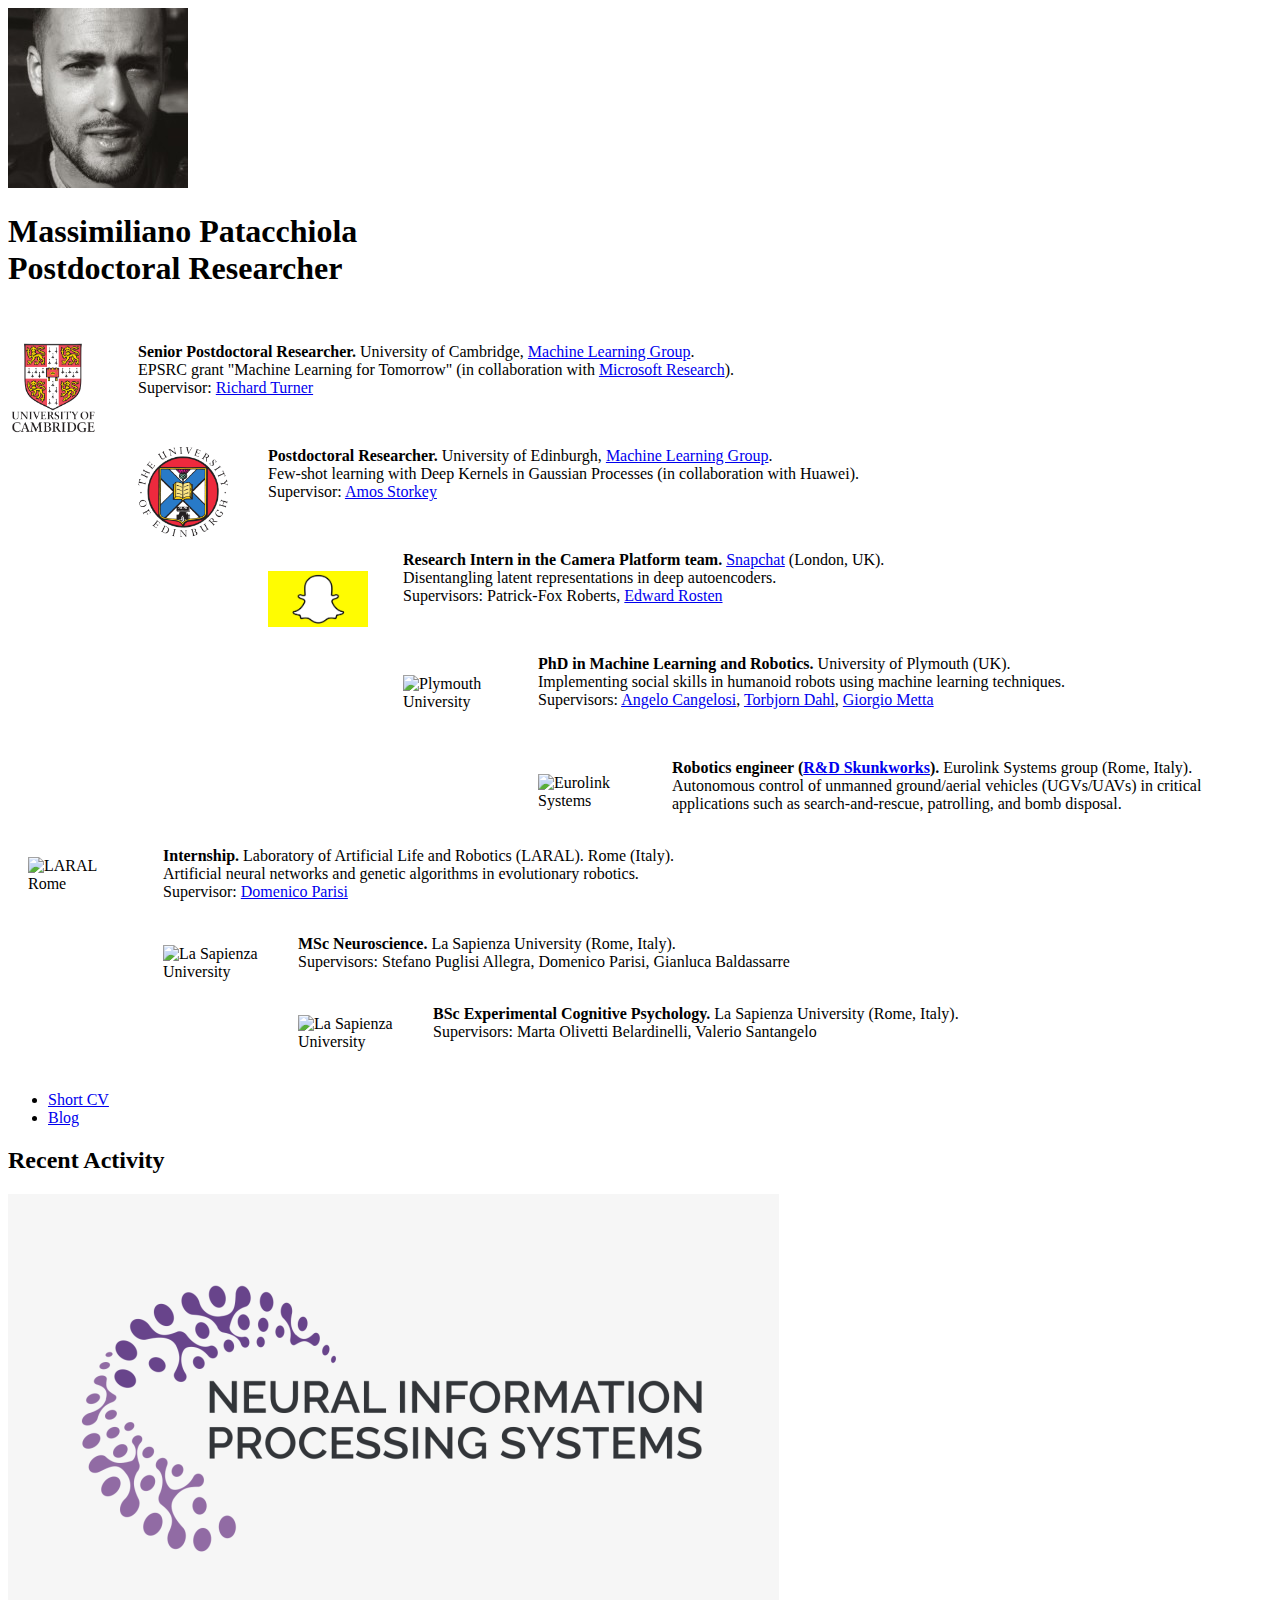
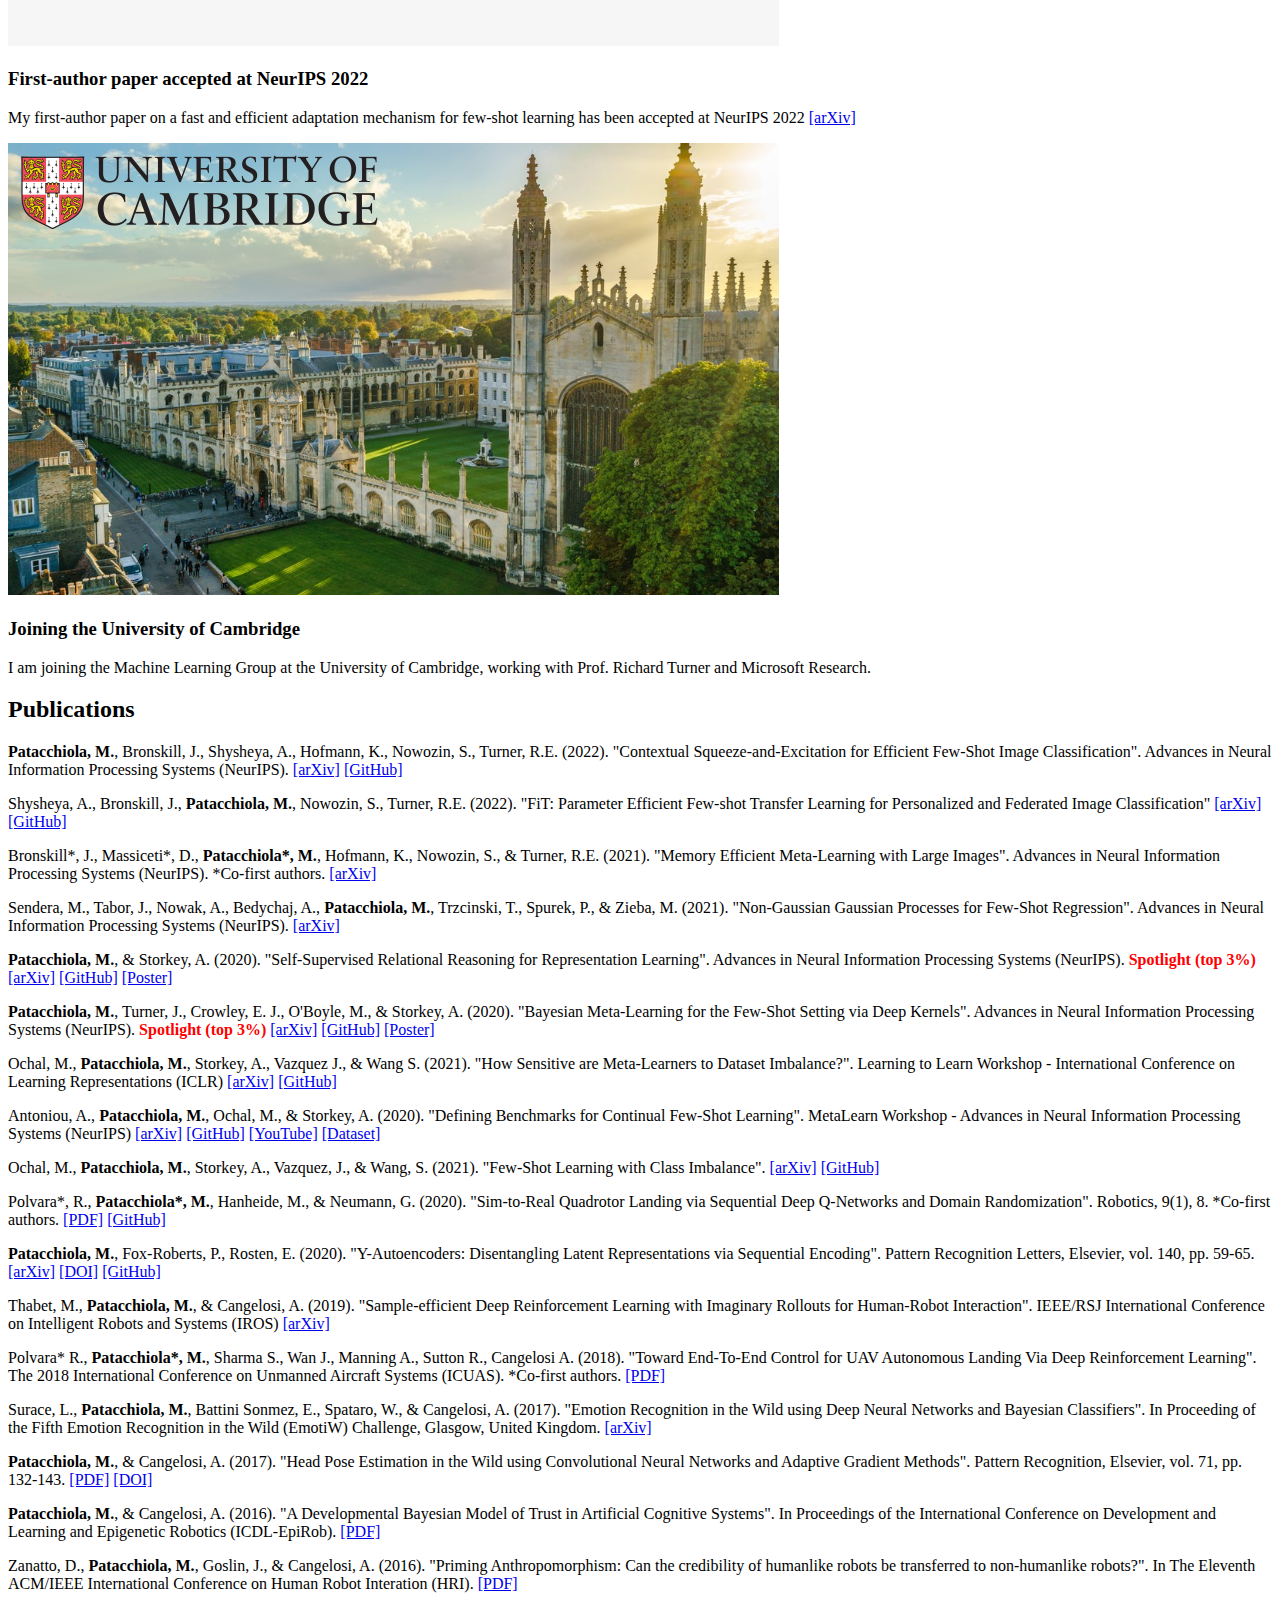
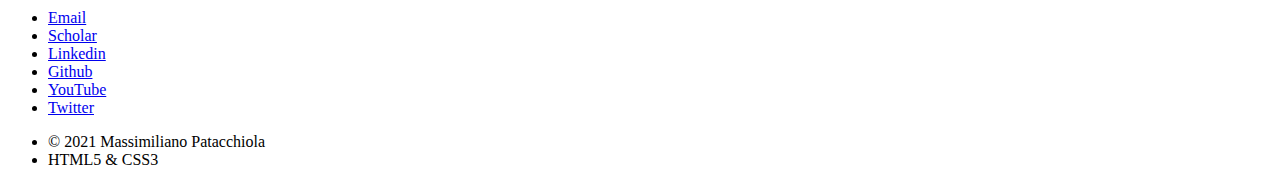
==== index.html @ 525e9a34 "Updating recent news with NeurIPS 2022 paper" ====
<!DOCTYPE HTML>
<!--
	Strata by HTML5 UP
	html5up.net | @n33co
	Free for personal and commercial use under the CCA 3.0 license (html5up.net/license)
-->
<html>
	<head>
		<title>Massimiliano Patacchiola</title>
		<meta charset="utf-8" />
		<meta name="viewport" content="width=device-width, initial-scale=1" />
		<!--[if lte IE 8]><script src="assets/js/ie/html5shiv.js"></script><![endif]-->
		<link rel="stylesheet" href="assets/css/main.css" />
		<!--[if lte IE 8]><link rel="stylesheet" href="assets/css/ie8.css" /><![endif]-->

		<!-- Google Analytics Code -->
		<script>
		  (function(i,s,o,g,r,a,m){i['GoogleAnalyticsObject']=r;i[r]=i[r]||function(){
		  (i[r].q=i[r].q||[]).push(arguments)},i[r].l=1*new Date();a=s.createElement(o),
		  m=s.getElementsByTagName(o)[0];a.async=1;a.src=g;m.parentNode.insertBefore(a,m)
		  })(window,document,'script','//www.google-analytics.com/analytics.js','ga');

		  ga('create', 'UA-73066328-1', 'auto');
		  ga('send', 'pageview');
		</script>

		<!-- Google Analytics Code -->
		<script src='https://www.google.com/recaptcha/api.js'></script>

	</head>
	<body id="top">

		<!-- Header -->
			<header id="header">
				<a href="#" class="image avatar"><img src="images/avatar.jpg" alt="" /></a>
				<h1>
				<strong>Massimiliano Patacchiola</strong> <br>
				Postdoctoral Researcher <br>
				<!-- <strong>|</strong>Postdoctoral Researcher<strong>|</strong> <br /> -->
				</h1>
<br />			
			</header>

		<!-- Main -->
			<div id="main">

				<!-- One -->
					<section id="one">
<!--
						<header class="major">
							<h2 id="header_page"> 							
							</h2>
						</header>
-->

<p>	
						<img src="images/fulls/cambridge_logo.png" alt="Edinburgh." style="width:90px;height:90px;float:left;margin: 0px 40px 25px 0px;">					
					
<b>Senior Postdoctoral Researcher.</b> University of Cambridge, <a target="_blank" href="http://mlg.eng.cam.ac.uk">Machine Learning Group</a>. <br /> EPSRC grant "Machine Learning for Tomorrow" (in collaboration with <a target="_blank" href="https://www.microsoft.com/en-us/research/lab/microsoft-research-cambridge/">Microsoft Research</a>). <br />
Supervisor: <a target="_blank" href="http://cbl.eng.cam.ac.uk/Public/Turner/Turner">Richard Turner</a>
</p>

<br>

<p>	
						<img src="images/fulls/edinburgh_logo.png" alt="Edinburgh." style="width:90px;height:90px;float:left;margin: 0px 40px 25px 0px;">					
					
<b>Postdoctoral Researcher.</b> University of Edinburgh, <a target="_blank" href="http://www.anc.ed.ac.uk/machine-learning/">Machine Learning Group</a>. <br /> Few-shot learning with Deep Kernels in Gaussian Processes (in collaboration with Huawei). <br />
Supervisor: <a target="_blank" href="http://www.bayeswatch.com/">Amos Storkey</a>
</p>

<br>

<p>	
						<img src="images/fulls/snap_logo.jpg" alt="Snap Inc." style="width:100px;height:56px;float:left;margin: 20px 35px 30px 0px;">					
					
<b>Research Intern in the Camera Platform team.</b> <a target="_blank" href="https://www.snapchat.com">Snapchat</a> (London, UK). <br /> Disentangling latent representations in deep autoencoders. <br />
Supervisors: Patrick-Fox Roberts, <a target="_blank" href="https://www.edwardrosten.com">Edward Rosten</a>
</p>

<br>

<p>	
						<img src="images/fulls/plymouth_robotics_small.png" alt="Plymouth University" style="width:100px;height:59px;float:left;margin: 20px 35px 30px 0px;">					
					
<b>PhD in Machine Learning and Robotics.</b> University of Plymouth (UK). <br /> Implementing social skills in humanoid robots using machine learning techniques.  <br />
Supervisors: <a target="_blank" href="https://www.research.manchester.ac.uk/portal/angelo.cangelosi.html">Angelo Cangelosi</a>, <a target="_blank" href="https://uk.linkedin.com/in/tdahl">Torbjorn Dahl</a>, <a target="_blank" href="https://www.iit.it/people/giorgio-metta">Giorgio Metta</a>
</p>

<br>

<p>
						<img src="images/fulls/eurolink_logo_grey.png" alt="Eurolink Systems" style="width:99px;height:36px;float:left;margin: 15px 35px 30px 0px;">					
						<b>Robotics engineer (<a target="_blank" href="https://en.wikipedia.org/wiki/Skunkworks_project">R&D Skunkworks</a>).</b> Eurolink Systems group (Rome, Italy).  
<br />Autonomous control of unmanned ground/aerial vehicles (UGVs/UAVs) in critical applications such as search-and-rescue, patrolling, and bomb disposal.<br />
								</p>
<br>
						<img src="images/fulls/logo_laral_small.jpg" alt="LARAL Rome" style="width:80px;height:60px;padding-left:20px;float:left;margin: 10px 55px 30px 0px;">					
						<b>Internship.</b> Laboratory of Artificial Life and Robotics (LARAL). Rome (Italy).  <br />
Artificial neural networks and genetic algorithms in evolutionary robotics. <br />
Supervisor: <a target="_blank" href="http://www.istc.cnr.it/people/domenico-parisi">Domenico Parisi</a>
								</p>

<br>

						<img src="images/fulls/logo-sapienza_small.jpg" alt="La Sapienza University" style="width:100px;height:36px;float:left;margin: 10px 35px 30px 0px;">					
						<b>MSc Neuroscience.</b> La Sapienza University (Rome, Italy).  <br />
Supervisors: Stefano Puglisi Allegra, Domenico Parisi, Gianluca Baldassarre
								</p>

<br>

						<img src="images/fulls/logo-sapienza_small.jpg" alt="La Sapienza University" style="width:100px;height:36px;float:left;margin: 10px 35px 30px 0px;">					
						<b>BSc Experimental Cognitive Psychology.</b> La Sapienza University (Rome, Italy).  <br />
Supervisors: Marta Olivetti Belardinelli, Valerio Santangelo
								</p>

<br>

<ul class="actions">
							<li><a href="cv_short_massimiliano_patacchiola.pdf" class="button" target="_blank" onclick="ga('send', 'cv_downloaded', 'PDF', 'Download', 'The CV has been downloaded');">Short CV</a></li>

							<li><a href="https://mpatacchiola.github.io/blog/" class="button" target="_blank">Blog</a></li>
						</ul>
					</section>

				<!-- Two -->
					<section id="two">
						<h2>Recent Activity</h2>
						<div class="row">
                                                        <!-- Be careful here. Alternate the "6u 12u" to the "6u$ 12u" otherwise the image will be disposed on columns instead of rows -->
							<article class="6u 12u$(xsmall) work-item">
								<a href="images/fulls/neurips_2020_accepted.png" class="image fit thumb"><img src="images/thumbs/neurips_logo.png" alt="" /></a>
								<h3>First-author paper accepted at NeurIPS 2022</h3>
								<p>My first-author paper on a fast and efficient adaptation mechanism for few-shot learning has been accepted at NeurIPS 2022 <a target="_blank" href="https://arxiv.org/abs/2206.09843">[arXiv]</a> </p>
							</article>
							<article class="6u$ 12u$(xsmall) work-item">
								<a href="images/fulls/cambridge_college_night.jpg" class="image fit thumb"><img src="images/thumbs/cambridge_college.png" alt="" /></a>
								<h3>Joining the University of Cambridge</h3>
								<p>I am joining the Machine Learning Group at the University of Cambridge, working with Prof. Richard Turner and Microsoft Research.</p>
							</article>
						</div>
					</section>

				<!-- Three -->
					<section id="three">
                                               <h2>Publications</h2>
                                                       <p>
                                                       <strong>Patacchiola, M.</strong>, Bronskill, J., Shysheya, A., Hofmann, K., Nowozin, S., Turner, R.E. (2022). "Contextual Squeeze-and-Excitation for Efficient Few-Shot Image Classification". Advances in Neural Information Processing Systems (NeurIPS). <a target="_blank" href="https://arxiv.org/abs/2206.09843">[arXiv]</a> <a target="_blank" href="https://github.com/mpatacchiola/contextual-squeeze-and-excitation">[GitHub]</a>
                                                       </p>
                                                       <p>
                                                       Shysheya, A., Bronskill, J., <strong>Patacchiola, M.</strong>, Nowozin, S., Turner, R.E. (2022). "FiT: Parameter Efficient Few-shot Transfer Learning for Personalized and Federated Image Classification" <a target="_blank" href="https://arxiv.org/abs/2206.08671">[arXiv]</a> <a target="_blank" href="https://github.com/cambridge-mlg/fit">[GitHub]</a>
                                                       </p>
                                                       <p>
                                                       Bronskill*, J., Massiceti*, D., <strong>Patacchiola*, M.</strong>, Hofmann, K., Nowozin, S., & Turner, R.E. (2021). "Memory Efficient Meta-Learning with Large Images". Advances in Neural Information Processing Systems (NeurIPS). *Co-first authors. <a target="_blank" href="https://arxiv.org/abs/2107.01105">[arXiv]</a>
                                                       </p>
                                                       <p>
                                                       Sendera, M., Tabor, J., Nowak, A., Bedychaj, A., <strong>Patacchiola, M.</strong>, Trzcinski, T., Spurek, P., & Zieba, M. (2021). "Non-Gaussian Gaussian Processes for Few-Shot Regression". Advances in Neural Information Processing Systems (NeurIPS). <a target="_blank" href="https://arxiv.org/abs/2110.13561">[arXiv]</a>
                                                       </p>
                                                       <p>
                                                       <strong>Patacchiola, M.</strong>, & Storkey, A. (2020). "Self-Supervised Relational Reasoning for Representation Learning". Advances in Neural Information Processing Systems (NeurIPS). <strong style="color:red;">Spotlight (top 3%)</strong> <a target="_blank" href="https://arxiv.org/abs/2006.05849">[arXiv]</a> <a target="_blank" href="https://github.com/mpatacchiola/self-supervised-relational-reasoning">[GitHub]</a> <a target="_blank" href="https://raw.githubusercontent.com/mpatacchiola/mpatacchiola.github.io/master/doc/poster_neurips_2020_selfsupervised_relational.pdf">[Poster]</a>
                                                       </p>
                                                       <p>
                                                       <strong>Patacchiola, M.</strong>, Turner, J., Crowley, E. J., O'Boyle, M., & Storkey, A. (2020). "Bayesian Meta-Learning for the Few-Shot Setting via Deep Kernels". Advances in Neural Information Processing Systems (NeurIPS). <strong style="color:red;">Spotlight (top 3%)</strong> <a target="_blank" href="https://arxiv.org/abs/1910.05199">[arXiv]</a> <a target="_blank" href="https://github.com/BayesWatch/deep-kernel-transfer">[GitHub]</a> <a target="_blank" href="https://raw.githubusercontent.com/mpatacchiola/mpatacchiola.github.io/master/doc/poster_neurips_2020_dkt.pdf">[Poster]</a>
                                                       </p>
                                                       <p>
                                                       Ochal, M., <strong>Patacchiola, M.</strong>, Storkey, A., Vazquez J., & Wang S. (2021). "How Sensitive are Meta-Learners to Dataset Imbalance?". Learning to Learn Workshop - International Conference on Learning Representations (ICLR)  <a target="_blank" href="https://arxiv.org/abs/2104.05344v1">[arXiv]</a> <a target="_blank" href="https://github.com/mattochal/imbalanced_fsl_public">[GitHub]</a>
                                                       </p>
                                                       <p>
                                                       Antoniou, A., <strong>Patacchiola, M.</strong>, Ochal, M., & Storkey, A. (2020). "Defining Benchmarks for Continual Few-Shot Learning". MetaLearn Workshop - Advances in Neural Information Processing Systems (NeurIPS)  <a target="_blank" href="https://arxiv.org/abs/2004.11967">[arXiv]</a> <a target="_blank" href="https://github.com/AntreasAntoniou/FewShotContinualLearning">[GitHub]</a> <a target="_blank" href="http://youtu.be/7G9BlvodXRk">[YouTube]</a> <a target="_blank" href="https://zenodo.org/record/3672132">[Dataset]</a>
                                                       </p>
                                                       <p>
                                                       Ochal, M., <strong>Patacchiola, M.</strong>, Storkey, A., Vazquez, J., & Wang, S. (2021). "Few-Shot Learning with Class Imbalance". <a target="_blank" href="https://arxiv.org/abs/1907.10949">[arXiv]</a> <a target="_blank" href="https://github.com/mattochal/imbalanced_fsl_public">[GitHub]</a>
                                                       </p>
                                                       <p>
                                                       Polvara*, R., <strong>Patacchiola*, M.</strong>, Hanheide, M., & Neumann, G. (2020). "Sim-to-Real Quadrotor Landing via Sequential Deep Q-Networks and Domain Randomization". Robotics, 9(1), 8. *Co-first authors. <a target="_blank" href="https://www.mdpi.com/2218-6581/9/1/8/pdf">[PDF]</a> <a target="_blank" href="https://github.com/pulver22/QLAB">[GitHub]</a>
                                                       </p>
                                                       <p>
                                                       <strong>Patacchiola, M.</strong>, Fox-Roberts, P., Rosten, E. (2020). "Y-Autoencoders: Disentangling Latent Representations via Sequential Encoding". Pattern Recognition Letters, Elsevier, vol. 140, pp. 59-65. <a target="_blank" href="https://arxiv.org/abs/1907.10949">[arXiv]</a> <a target="_blank" href="https://doi.org/10.1016/j.patrec.2020.09.025">[DOI]</a> <a target="_blank" href="https://github.com/mpatacchiola/Y-AE">[GitHub]</a>
                                                       </p>
                                                       <p>
                                                       Thabet, M., <strong>Patacchiola, M.</strong>, & Cangelosi, A. (2019). "Sample-efficient Deep Reinforcement Learning with Imaginary Rollouts for Human-Robot Interaction". IEEE/RSJ International Conference on Intelligent Robots and Systems (IROS) <a target="_blank" href="https://arxiv.org/pdf/1908.05546.pdf">[arXiv]</a>
                                                       </p>
                                                       <p>
                                                       Polvara* R., <strong>Patacchiola*, M.</strong>, Sharma S., Wan J., Manning A., Sutton R., Cangelosi A. (2018). "Toward End-To-End Control for UAV Autonomous Landing Via Deep Reinforcement Learning". The 2018 International Conference on Unmanned Aircraft Systems (ICUAS). *Co-first authors. <a target="_blank" href="./doc/toward_end_to_end_control_for_uav_autonomous_landing_via_deep_reinforcement_learning_2018.pdf">[PDF]</a>
                                                       </p>
                                                       <p>
                                                       Surace, L., <strong>Patacchiola, M.</strong>, Battini Sonmez, E., Spataro, W., & Cangelosi, A. (2017). "Emotion Recognition in the Wild using Deep Neural Networks and Bayesian Classifiers". In Proceeding of the Fifth Emotion Recognition in the Wild (EmotiW) Challenge, Glasgow, United Kingdom. <a target="_blank" href="https://arxiv.org/abs/1709.03820">[arXiv]</a>
                                                       </p>
                                                       <p>
                                                       <strong>Patacchiola, M.</strong>, & Cangelosi, A. (2017). "Head Pose Estimation in the Wild using Convolutional Neural Networks and Adaptive Gradient Methods". Pattern Recognition, Elsevier, vol. 71, pp. 132-143. <a target="_blank" href="./doc/Head Pose Estimation in the Wild using Convolutional Neural Networks and Adaptive Gradient Methods - Patacchiola and Cangelosi - 2017.pdf">[PDF]</a> <a target="_blank" href="https://doi.org/10.1016/j.patcog.2017.06.009">[DOI]</a>
                                                       </p>
                                                       <p>
                                                       <strong>Patacchiola, M.</strong>, & Cangelosi, A. (2016). "A Developmental Bayesian Model of Trust in Artificial Cognitive Systems". In  Proceedings of the International Conference on Development and Learning and Epigenetic Robotics (ICDL-EpiRob). <a target="_blank" href="./doc/A Developmental Bayesian Model of Trust in Artificial Cognitive Systems - Patacchiola, Cangelosi - 2016.pdf">[PDF]</a>
                                                       </p>
                                                       <p>
                                                       Zanatto, D., <strong>Patacchiola, M.</strong>, Goslin, J., & Cangelosi, A. (2016). "Priming Anthropomorphism: Can the credibility of humanlike robots be transferred to non-humanlike robots?". In The Eleventh ACM/IEEE International Conference on Human Robot Interation (HRI). <a target="_blank" href="./doc/Priming Anthropomorphism-zanatto patacchiola goslin cangelosi 2016.pdf">[PDF]</a>
                                                       </p>

<!--                                                       <p>
                                                        Paglieri, F., Parisi, D., Patacchiola, M., & Petrosino, G. (2015). Investigating intertemporal choice through experimental evolutionary robotics. Behavioural processes, vol. 115, pp. 1-18. <a target="_blank" href="./doc/Investigating intertemporal choice through experimental evolutionary robotics - Paglieri, Parisi, Patacchiola, Petrosino - Behavioural Processes (2015).pdf">[PDF]</a>
                                                       </p>-->
					</section>

				<!-- Four -->
				<!--
					<section id="four">
						<h2>Elements</h2>

						<section>
							<h4>Text</h4>
							<p>This is <b>bold</b> and this is <strong>strong</strong>. This is <i>italic</i> and this is <em>emphasized</em>.
							This is <sup>superscript</sup> text and this is <sub>subscript</sub> text.
							This is <u>underlined</u> and this is code: <code>for (;;) { ... }</code>. Finally, <a href="#">this is a link</a>.</p>
							<hr />
							<header>
								<h4>Heading with a Subtitle</h4>
								<p>Lorem ipsum dolor sit amet nullam id egestas urna aliquam</p>
							</header>
							<p>Nunc lacinia ante nunc ac lobortis. Interdum adipiscing gravida odio porttitor sem non mi integer non faucibus ornare mi ut ante amet placerat aliquet. Volutpat eu sed ante lacinia sapien lorem accumsan varius montes viverra nibh in adipiscing blandit tempus accumsan.</p>
							<header>
								<h5>Heading with a Subtitle</h5>
								<p>Lorem ipsum dolor sit amet nullam id egestas urna aliquam</p>
							</header>
							<p>Nunc lacinia ante nunc ac lobortis. Interdum adipiscing gravida odio porttitor sem non mi integer non faucibus ornare mi ut ante amet placerat aliquet. Volutpat eu sed ante lacinia sapien lorem accumsan varius montes viverra nibh in adipiscing blandit tempus accumsan.</p>
							<hr />
							<h2>Heading Level 2</h2>
							<h3>Heading Level 3</h3>
							<h4>Heading Level 4</h4>
							<h5>Heading Level 5</h5>
							<h6>Heading Level 6</h6>
							<hr />
							<h5>Blockquote</h5>
							<blockquote>Fringilla nisl. Donec accumsan interdum nisi, quis tincidunt felis sagittis eget tempus euismod. Vestibulum ante ipsum primis in faucibus vestibulum. Blandit adipiscing eu felis iaculis volutpat ac adipiscing accumsan faucibus. Vestibulum ante ipsum primis in faucibus lorem ipsum dolor sit amet nullam adipiscing eu felis.</blockquote>
							<h5>Preformatted</h5>
							<pre><code>i = 0;

while (!deck.isInOrder()) {
print 'Iteration ' + i;
deck.shuffle();
i++;
}

print 'It took ' + i + ' iterations to sort the deck.';</code></pre>
						</section>

						<section>
							<h4>Lists</h4>
							<div class="row">
								<div class="6u 12u$(xsmall)">
									<h5>Unordered</h5>
									<ul>
										<li>Dolor pulvinar etiam magna etiam.</li>
										<li>Sagittis adipiscing lorem eleifend.</li>
										<li>Felis enim feugiat dolore viverra.</li>
									</ul>
									<h5>Alternate</h5>
									<ul class="alt">
										<li>Dolor pulvinar etiam magna etiam.</li>
										<li>Sagittis adipiscing lorem eleifend.</li>
										<li>Felis enim feugiat dolore viverra.</li>
									</ul>
								</div>
								<div class="6u$ 12u$(xsmall)">
									<h5>Ordered</h5>
									<ol>
										<li>Dolor pulvinar etiam magna etiam.</li>
										<li>Etiam vel felis at lorem sed viverra.</li>
										<li>Felis enim feugiat dolore viverra.</li>
										<li>Dolor pulvinar etiam magna etiam.</li>
										<li>Etiam vel felis at lorem sed viverra.</li>
										<li>Felis enim feugiat dolore viverra.</li>
									</ol>
									<h5>Icons</h5>
									<ul class="icons">
										<li><a href="#" class="icon fa-twitter"><span class="label">Twitter</span></a></li>
										<li><a href="#" class="icon fa-facebook"><span class="label">Facebook</span></a></li>
										<li><a href="#" class="icon fa-instagram"><span class="label">Instagram</span></a></li>
										<li><a href="#" class="icon fa-github"><span class="label">Github</span></a></li>
										<li><a href="#" class="icon fa-dribbble"><span class="label">Dribbble</span></a></li>
										<li><a href="#" class="icon fa-tumblr"><span class="label">Tumblr</span></a></li>
									</ul>
								</div>
							</div>
							<h5>Actions</h5>
							<ul class="actions">
								<li><a href="#" class="button special">Default</a></li>
								<li><a href="#" class="button">Default</a></li>
							</ul>
							<ul class="actions small">
								<li><a href="#" class="button special small">Small</a></li>
								<li><a href="#" class="button small">Small</a></li>
							</ul>
							<div class="row">
								<div class="6u 12u$(small)">
									<ul class="actions vertical">
										<li><a href="#" class="button special">Default</a></li>
										<li><a href="#" class="button">Default</a></li>
									</ul>
								</div>
								<div class="6u$ 12u$(small)">
									<ul class="actions vertical small">
										<li><a href="#" class="button special small">Small</a></li>
										<li><a href="#" class="button small">Small</a></li>
									</ul>
								</div>
								<div class="6u 12u$(small)">
									<ul class="actions vertical">
										<li><a href="#" class="button special fit">Default</a></li>
										<li><a href="#" class="button fit">Default</a></li>
									</ul>
								</div>
								<div class="6u$ 12u$(small)">
									<ul class="actions vertical small">
										<li><a href="#" class="button special small fit">Small</a></li>
										<li><a href="#" class="button small fit">Small</a></li>
									</ul>
								</div>
							</div>
						</section>

						<section>
							<h4>Table</h4>
							<h5>Default</h5>
							<div class="table-wrapper">
								<table>
									<thead>
										<tr>
											<th>Name</th>
											<th>Description</th>
											<th>Price</th>
										</tr>
									</thead>
									<tbody>
										<tr>
											<td>Item One</td>
											<td>Ante turpis integer aliquet porttitor.</td>
											<td>29.99</td>
										</tr>
										<tr>
											<td>Item Two</td>
											<td>Vis ac commodo adipiscing arcu aliquet.</td>
											<td>19.99</td>
										</tr>
										<tr>
											<td>Item Three</td>
											<td> Morbi faucibus arcu accumsan lorem.</td>
											<td>29.99</td>
										</tr>
										<tr>
											<td>Item Four</td>
											<td>Vitae integer tempus condimentum.</td>
											<td>19.99</td>
										</tr>
										<tr>
											<td>Item Five</td>
											<td>Ante turpis integer aliquet porttitor.</td>
											<td>29.99</td>
										</tr>
									</tbody>
									<tfoot>
										<tr>
											<td colspan="2"></td>
											<td>100.00</td>
										</tr>
									</tfoot>
								</table>
							</div>

							<h5>Alternate</h5>
							<div class="table-wrapper">
								<table class="alt">
									<thead>
										<tr>
											<th>Name</th>
											<th>Description</th>
											<th>Price</th>
										</tr>
									</thead>
									<tbody>
										<tr>
											<td>Item One</td>
											<td>Ante turpis integer aliquet porttitor.</td>
											<td>29.99</td>
										</tr>
										<tr>
											<td>Item Two</td>
											<td>Vis ac commodo adipiscing arcu aliquet.</td>
											<td>19.99</td>
										</tr>
										<tr>
											<td>Item Three</td>
											<td> Morbi faucibus arcu accumsan lorem.</td>
											<td>29.99</td>
										</tr>
										<tr>
											<td>Item Four</td>
											<td>Vitae integer tempus condimentum.</td>
											<td>19.99</td>
										</tr>
										<tr>
											<td>Item Five</td>
											<td>Ante turpis integer aliquet porttitor.</td>
											<td>29.99</td>
										</tr>
									</tbody>
									<tfoot>
										<tr>
											<td colspan="2"></td>
											<td>100.00</td>
										</tr>
									</tfoot>
								</table>
							</div>
						</section>

						<section>
							<h4>Buttons</h4>
							<ul class="actions">
								<li><a href="#" class="button special">Special</a></li>
								<li><a href="#" class="button">Default</a></li>
							</ul>
							<ul class="actions">
								<li><a href="#" class="button big">Big</a></li>
								<li><a href="#" class="button">Default</a></li>
								<li><a href="#" class="button small">Small</a></li>
							</ul>
							<ul class="actions fit">
								<li><a href="#" class="button special fit">Fit</a></li>
								<li><a href="#" class="button fit">Fit</a></li>
							</ul>
							<ul class="actions fit small">
								<li><a href="#" class="button special fit small">Fit + Small</a></li>
								<li><a href="#" class="button fit small">Fit + Small</a></li>
							</ul>
							<ul class="actions">
								<li><a href="#" class="button special icon fa-download">Icon</a></li>
								<li><a href="#" class="button icon fa-download">Icon</a></li>
							</ul>
							<ul class="actions">
								<li><span class="button special disabled">Special</span></li>
								<li><span class="button disabled">Default</span></li>
							</ul>
						</section>

						<section>
							<h4>Form</h4>
							<form method="post" action="#">
								<div class="row uniform 50%">
									<div class="6u 12u$(xsmall)">
										<input type="text" name="demo-name" id="demo-name" value="" placeholder="Name" />
									</div>
									<div class="6u$ 12u$(xsmall)">
										<input type="email" name="demo-email" id="demo-email" value="" placeholder="Email" />
									</div>
									<div class="12u$">
										<div class="select-wrapper">
											<select name="demo-category" id="demo-category">
												<option value="">- Category -</option>
												<option value="1">Manufacturing</option>
												<option value="1">Shipping</option>
												<option value="1">Administration</option>
												<option value="1">Human Resources</option>
											</select>
										</div>
									</div>
									<div class="4u 12u$(small)">
										<input type="radio" id="demo-priority-low" name="demo-priority" checked>
										<label for="demo-priority-low">Low Priority</label>
									</div>
									<div class="4u 12u$(small)">
										<input type="radio" id="demo-priority-normal" name="demo-priority">
										<label for="demo-priority-normal">Normal Priority</label>
									</div>
									<div class="4u$ 12u(small)">
										<input type="radio" id="demo-priority-high" name="demo-priority">
										<label for="demo-priority-high">High Priority</label>
									</div>
									<div class="6u 12u$(small)">
										<input type="checkbox" id="demo-copy" name="demo-copy">
										<label for="demo-copy">Email me a copy of this message</label>
									</div>
									<div class="6u$ 12u$(small)">
										<input type="checkbox" id="demo-human" name="demo-human" checked>
										<label for="demo-human">I am a human and not a robot</label>
									</div>
									<div class="12u$">
										<textarea name="demo-message" id="demo-message" placeholder="Enter your message" rows="6"></textarea>
									</div>
									<div class="12u$">
										<ul class="actions">
											<li><input type="submit" value="Send Message" class="special" /></li>
											<li><input type="reset" value="Reset" /></li>
										</ul>
									</div>
								</div>
							</form>
						</section>

						<section>
							<h4>Image</h4>
							<h5>Fit</h5>
							<div class="box alt">
								<div class="row 50% uniform">
									<div class="12u$"><span class="image fit"><img src="images/fulls/05.jpg" alt="" /></span></div>
									<div class="4u"><span class="image fit"><img src="images/thumbs/01.jpg" alt="" /></span></div>
									<div class="4u"><span class="image fit"><img src="images/thumbs/02.jpg" alt="" /></span></div>
									<div class="4u$"><span class="image fit"><img src="images/thumbs/03.jpg" alt="" /></span></div>
									<div class="4u"><span class="image fit"><img src="images/thumbs/04.jpg" alt="" /></span></div>
									<div class="4u"><span class="image fit"><img src="images/thumbs/05.jpg" alt="" /></span></div>
									<div class="4u$"><span class="image fit"><img src="images/thumbs/06.jpg" alt="" /></span></div>
									<div class="4u"><span class="image fit"><img src="images/thumbs/03.jpg" alt="" /></span></div>
									<div class="4u"><span class="image fit"><img src="images/thumbs/02.jpg" alt="" /></span></div>
									<div class="4u$"><span class="image fit"><img src="images/thumbs/01.jpg" alt="" /></span></div>
								</div>
							</div>
							<h5>Left &amp; Right</h5>
							<p><span class="image left"><img src="images/avatar.jpg" alt="" /></span>Fringilla nisl. Donec accumsan interdum nisi, quis tincidunt felis sagittis eget. tempus euismod. Vestibulum ante ipsum primis in faucibus vestibulum. Blandit adipiscing eu felis iaculis volutpat ac adipiscing accumsan eu faucibus. Integer ac pellentesque praesent tincidunt felis sagittis eget. tempus euismod. Vestibulum ante ipsum primis in faucibus vestibulum. Blandit adipiscing eu felis iaculis volutpat ac adipiscing accumsan eu faucibus. Integer ac pellentesque praesent. Donec accumsan interdum nisi, quis tincidunt felis sagittis eget. tempus euismod. Vestibulum ante ipsum primis in faucibus vestibulum. Blandit adipiscing eu felis iaculis volutpat ac adipiscing accumsan eu faucibus. Integer ac pellentesque praesent tincidunt felis sagittis eget. tempus euismod. Vestibulum ante ipsum primis in faucibus vestibulum. Blandit adipiscing eu felis iaculis volutpat ac adipiscing accumsan eu faucibus. Integer ac pellentesque praesent.</p>
							<p><span class="image right"><img src="images/avatar.jpg" alt="" /></span>Fringilla nisl. Donec accumsan interdum nisi, quis tincidunt felis sagittis eget. tempus euismod. Vestibulum ante ipsum primis in faucibus vestibulum. Blandit adipiscing eu felis iaculis volutpat ac adipiscing accumsan eu faucibus. Integer ac pellentesque praesent tincidunt felis sagittis eget. tempus euismod. Vestibulum ante ipsum primis in faucibus vestibulum. Blandit adipiscing eu felis iaculis volutpat ac adipiscing accumsan eu faucibus. Integer ac pellentesque praesent. Donec accumsan interdum nisi, quis tincidunt felis sagittis eget. tempus euismod. Vestibulum ante ipsum primis in faucibus vestibulum. Blandit adipiscing eu felis iaculis volutpat ac adipiscing accumsan eu faucibus. Integer ac pellentesque praesent tincidunt felis sagittis eget. tempus euismod. Vestibulum ante ipsum primis in faucibus vestibulum. Blandit adipiscing eu felis iaculis volutpat ac adipiscing accumsan eu faucibus. Integer ac pellentesque praesent.</p>
						</section>

					</section>
				-->

			</div>

		<!-- Footer -->
			<footer id="footer">
				 <!-- <p>Machine Learning &and; Robotics  <br /></p> -->
				<ul class="icons">
					<li><a target="_blank" href="http://www.eng.cam.ac.uk/profiles/mp2008" class="icon fa-envelope-o"><span class="label">Email</span></a></li>
					<li><a target="_blank" href="https://scholar.google.com/citations?hl=en&user=L4GcSrsAAAAJ&view_op=list_works" class="icon fa-graduation-cap"><span class="label">Scholar</span></a></li>
					<li><a target="_blank" href="https://www.linkedin.com/in/massimiliano-patacchiola-94579b140/" class="icon fa-linkedin"><span class="label">Linkedin</span></a></li>
					<li><a target="_blank" href="https://github.com/mpatacchiola" class="icon fa-github"><span class="label">Github</span></a></li>
					<!-- <li><a target="_blank" href="https://mpatacchiola.github.io/blog/" class="icon fa-bold"><span class="label">Blog</span></a></li> -->
					<li><a target="_blank" href="https://www.youtube.com/channel/UC6AxKVw2y_b3ab-esLdK0_g" class="icon fa-youtube"><span class="label">YouTube</span></a></li>
					<li><a target="_blank" href="https://twitter.com/mpatacch" class="icon fa-twitter"><span class="label">Twitter</span></a></li>
				</ul>
				<ul class="copyright">
					<li>&copy; 2021 Massimiliano Patacchiola</li><li>HTML5 & CSS3</a></li>
				</ul>
			</footer>

		<!-- Scripts -->
			<script src="assets/js/jquery.min.js"></script>
			<script src="assets/js/jquery.poptrox.min.js"></script>
			<script src="assets/js/skel.min.js"></script>
			<script src="assets/js/util.js"></script>
			<!--[if lte IE 8]><script src="assets/js/ie/respond.min.js"></script><![endif]-->
			<script src="assets/js/main.js"></script>

	</body>
</html>
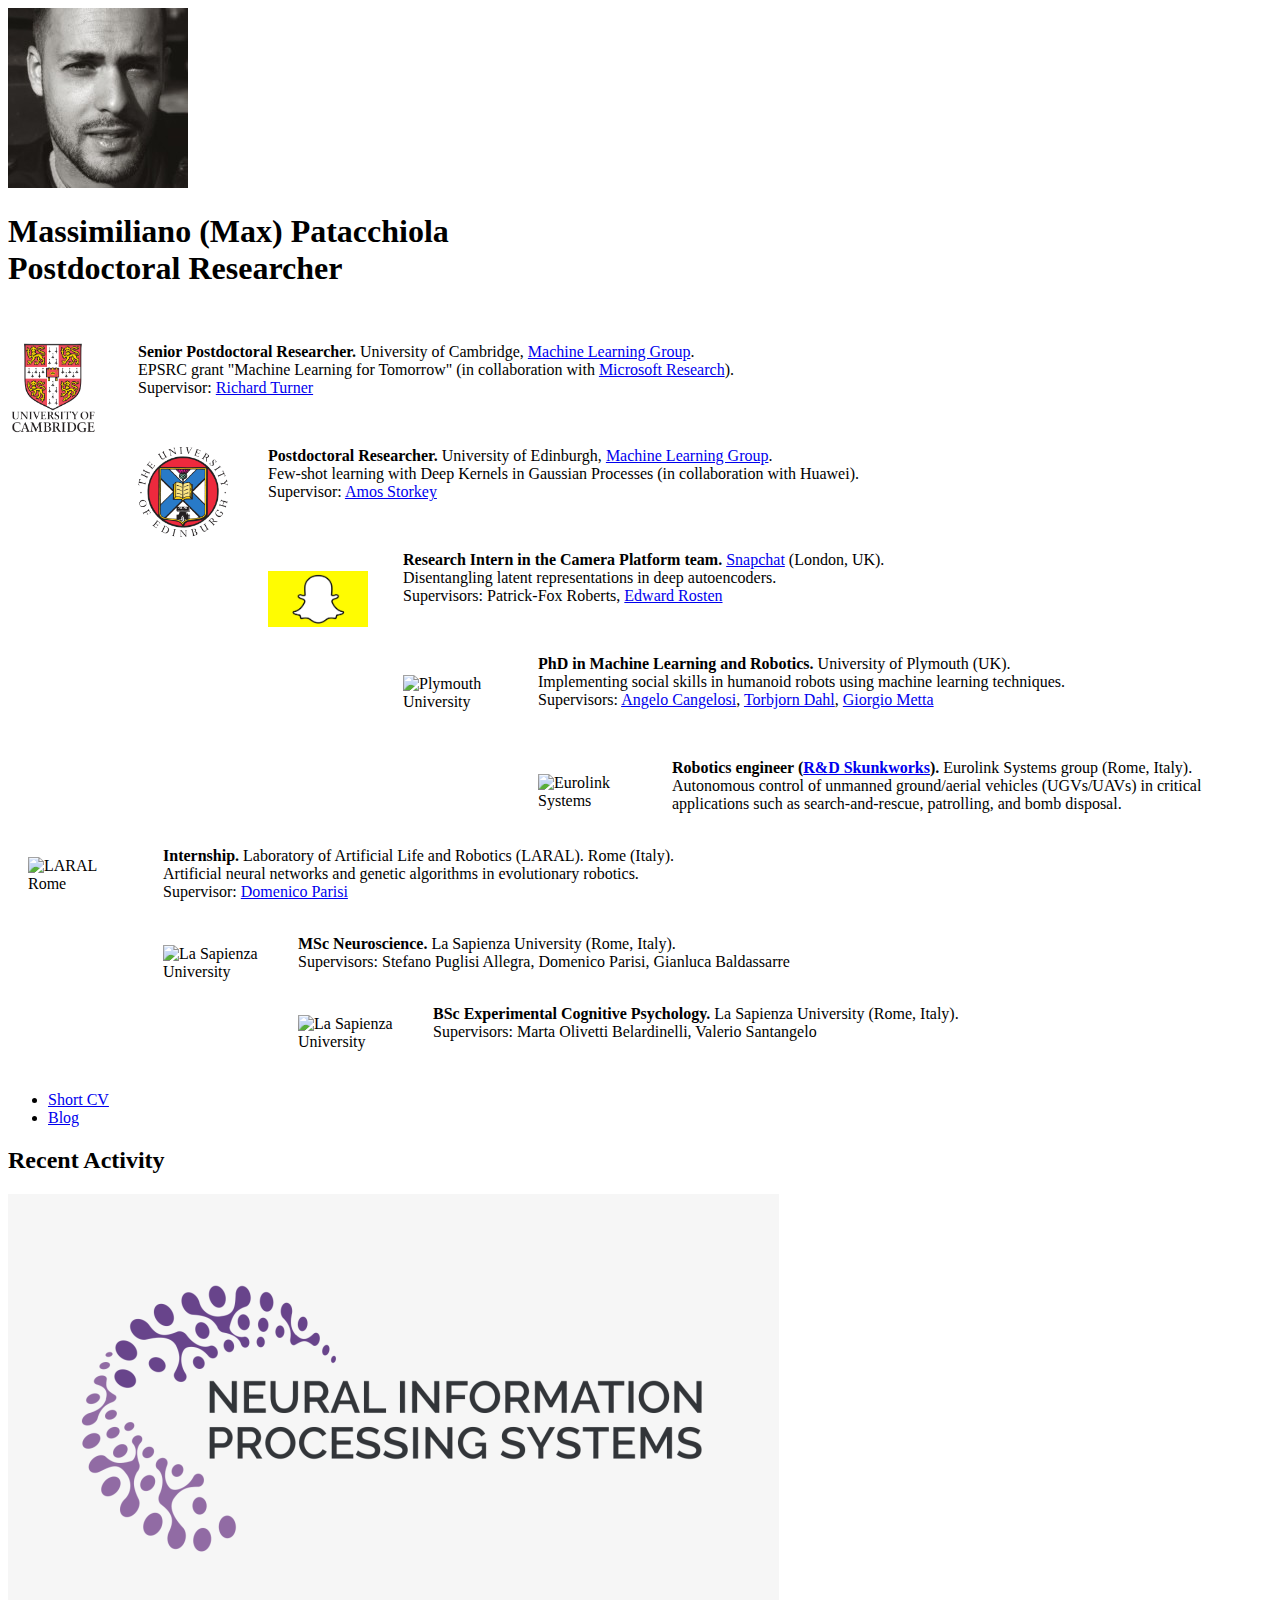
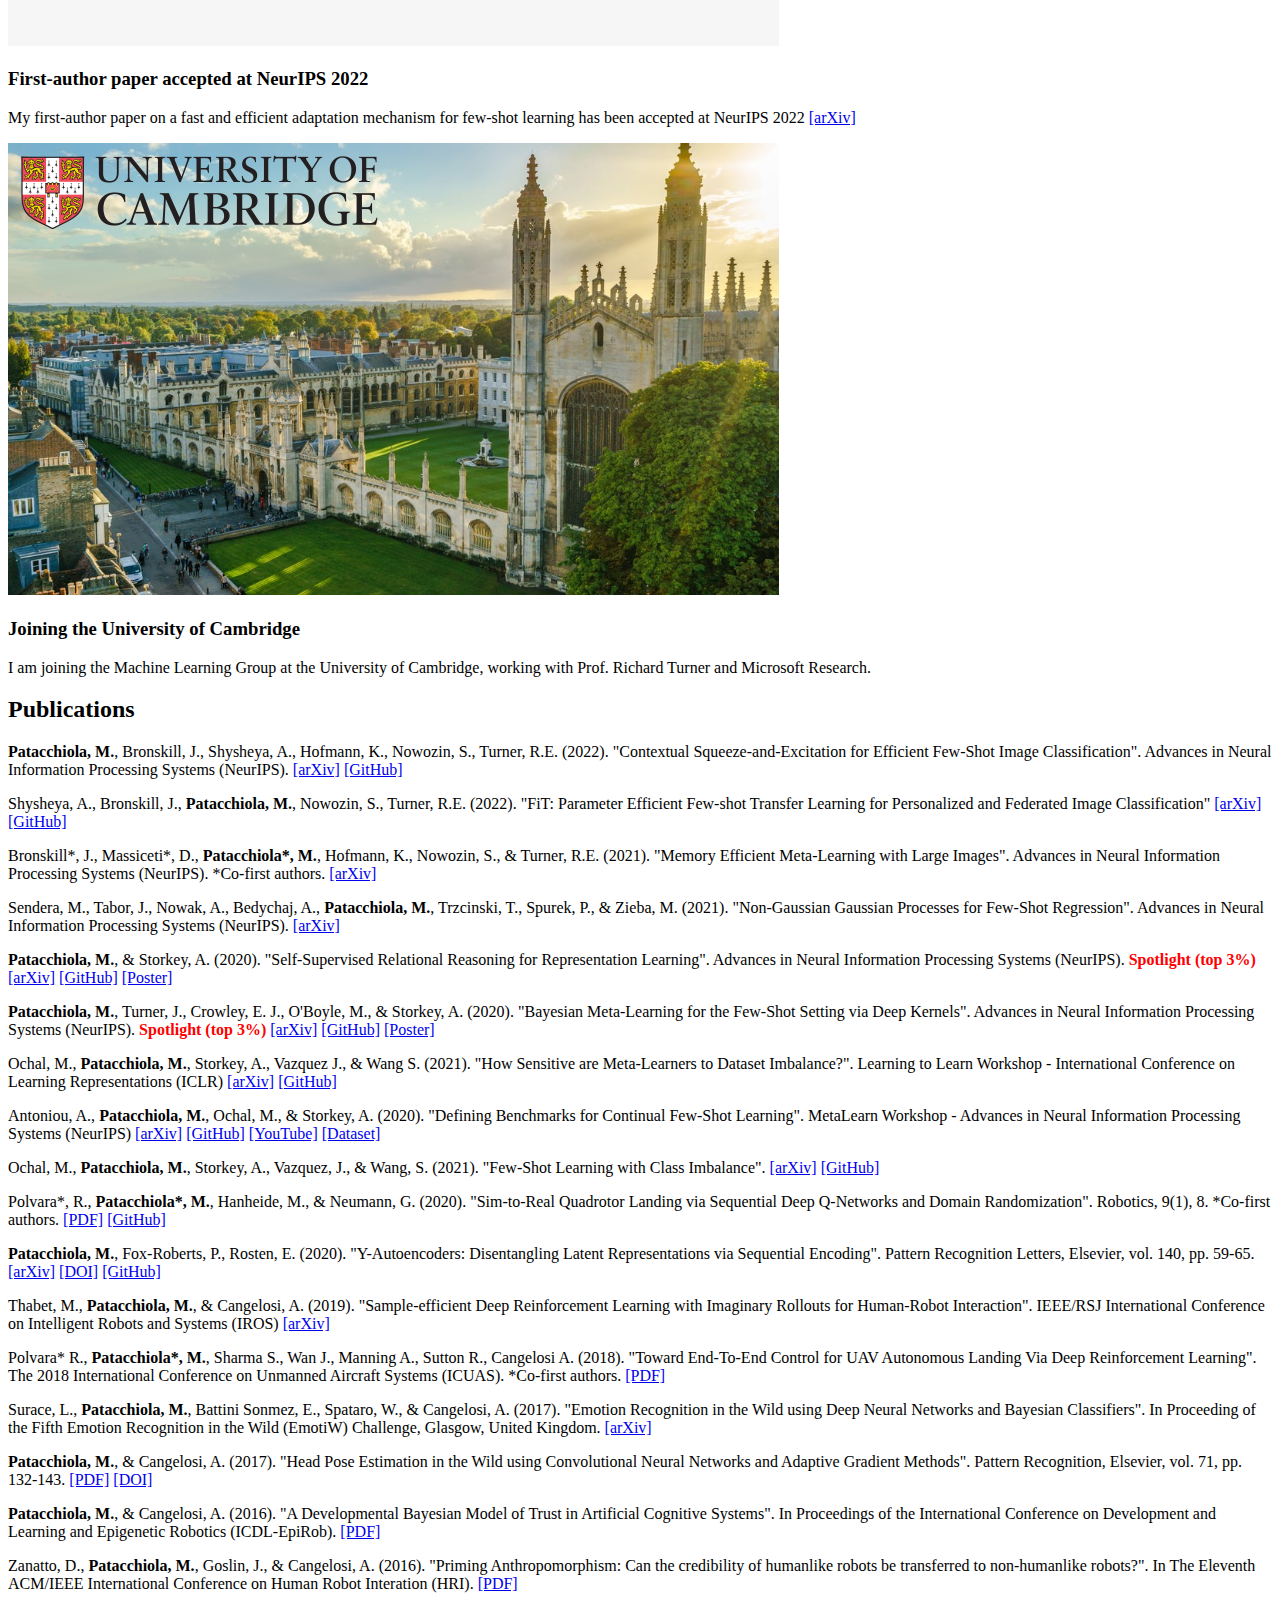
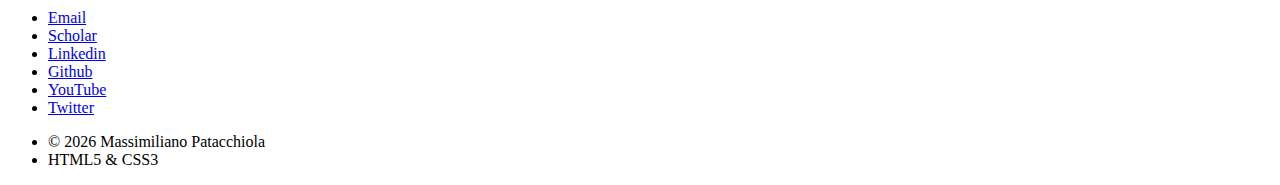
==== commit 062688ca: "Adding dynamic year in copyright, adding (Max) in the name" ====
--- a/index.html
+++ b/index.html
@@ -34,8 +34,8 @@
 			<header id="header">
 				<a href="#" class="image avatar"><img src="images/avatar.jpg" alt="" /></a>
 				<h1>
-				<strong>Massimiliano Patacchiola</strong> <br>
-				Postdoctoral Researcher <br>
+				<strong>Massimiliano (Max) Patacchiola</strong>
+				<br>Postdoctoral Researcher<br/>
 				<!-- <strong>|</strong>Postdoctoral Researcher<strong>|</strong> <br /> -->
 				</h1>
 <br />			
@@ -537,7 +537,10 @@
 					<li><a target="_blank" href="https://twitter.com/mpatacch" class="icon fa-twitter"><span class="label">Twitter</span></a></li>
 				</ul>
 				<ul class="copyright">
-					<li>&copy; 2021 Massimiliano Patacchiola</li><li>HTML5 & CSS3</a></li>
+				    <script>
+                                    year = new Date().getFullYear();
+                                    document.write("<li>&copy; "+year+" Massimiliano Patacchiola</li><li>HTML5 & CSS3</a></li>");
+                                    </script>
 				</ul>
 			</footer>
 
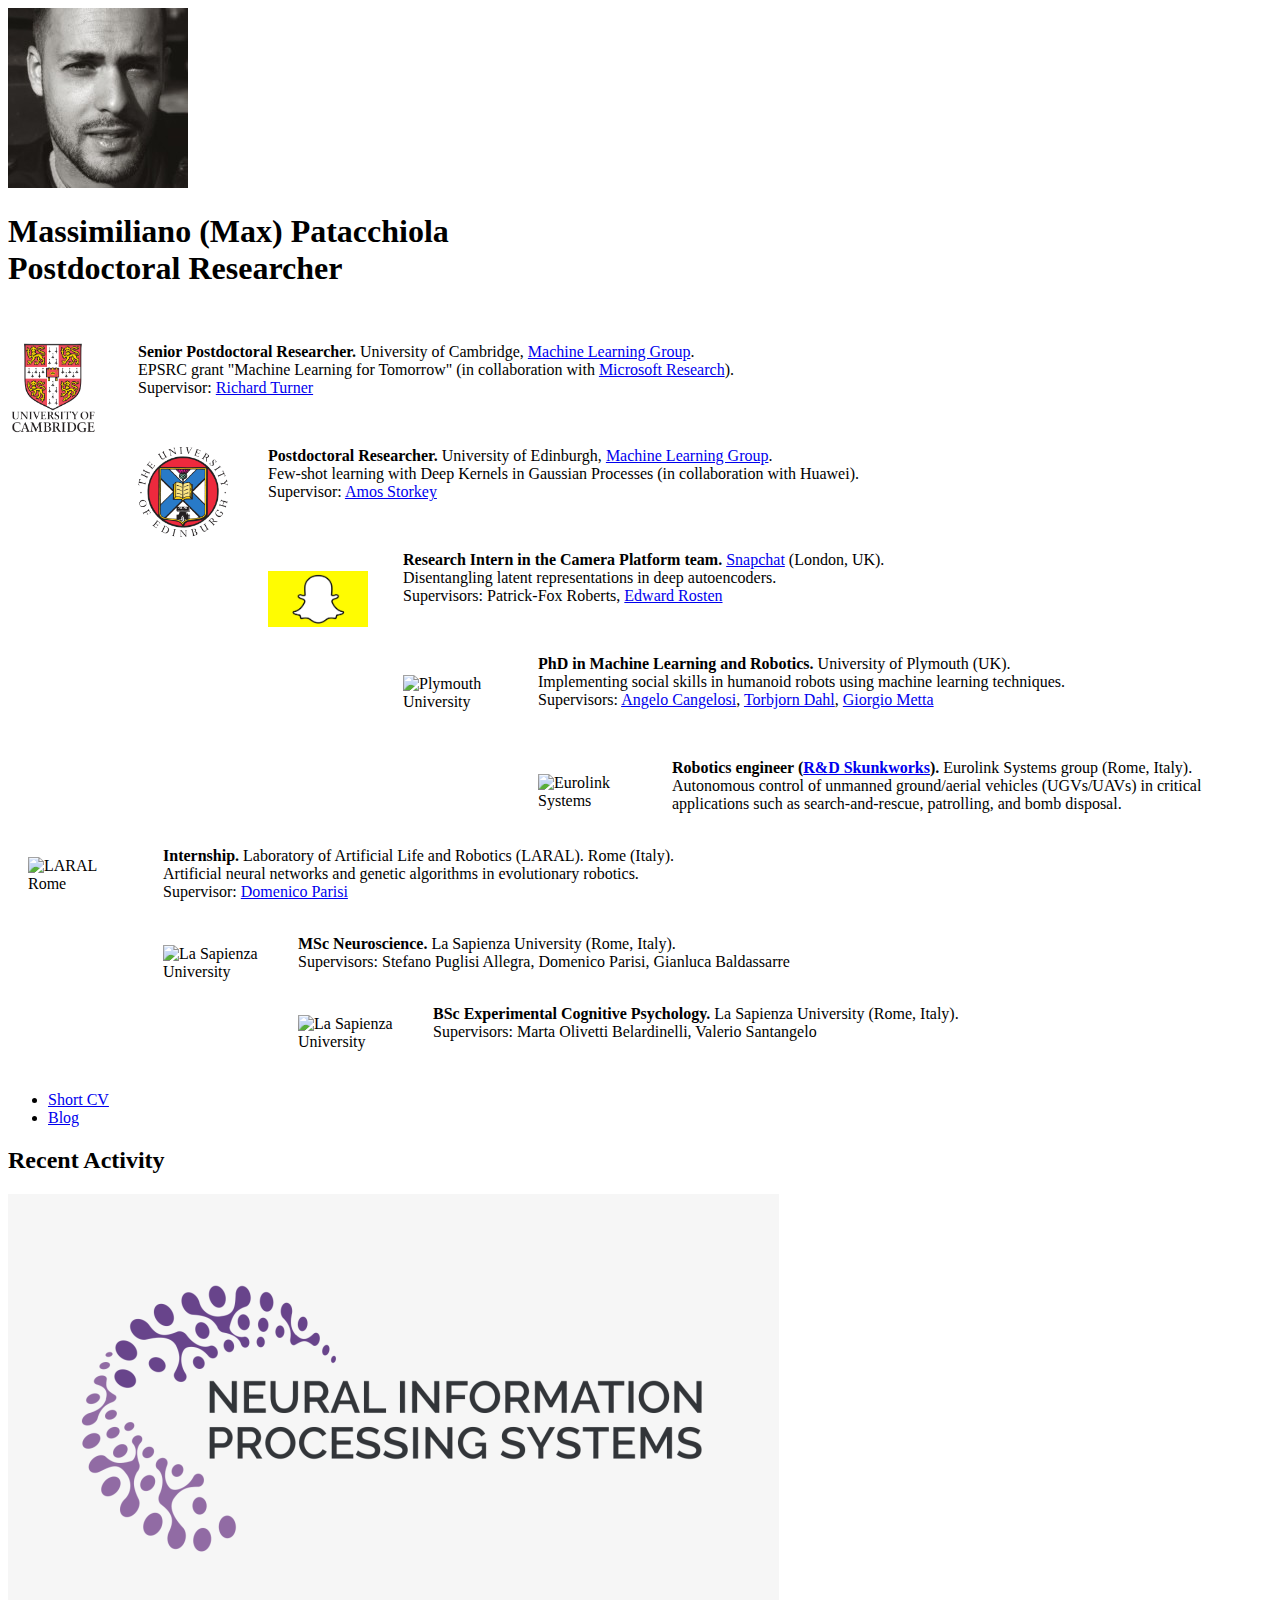
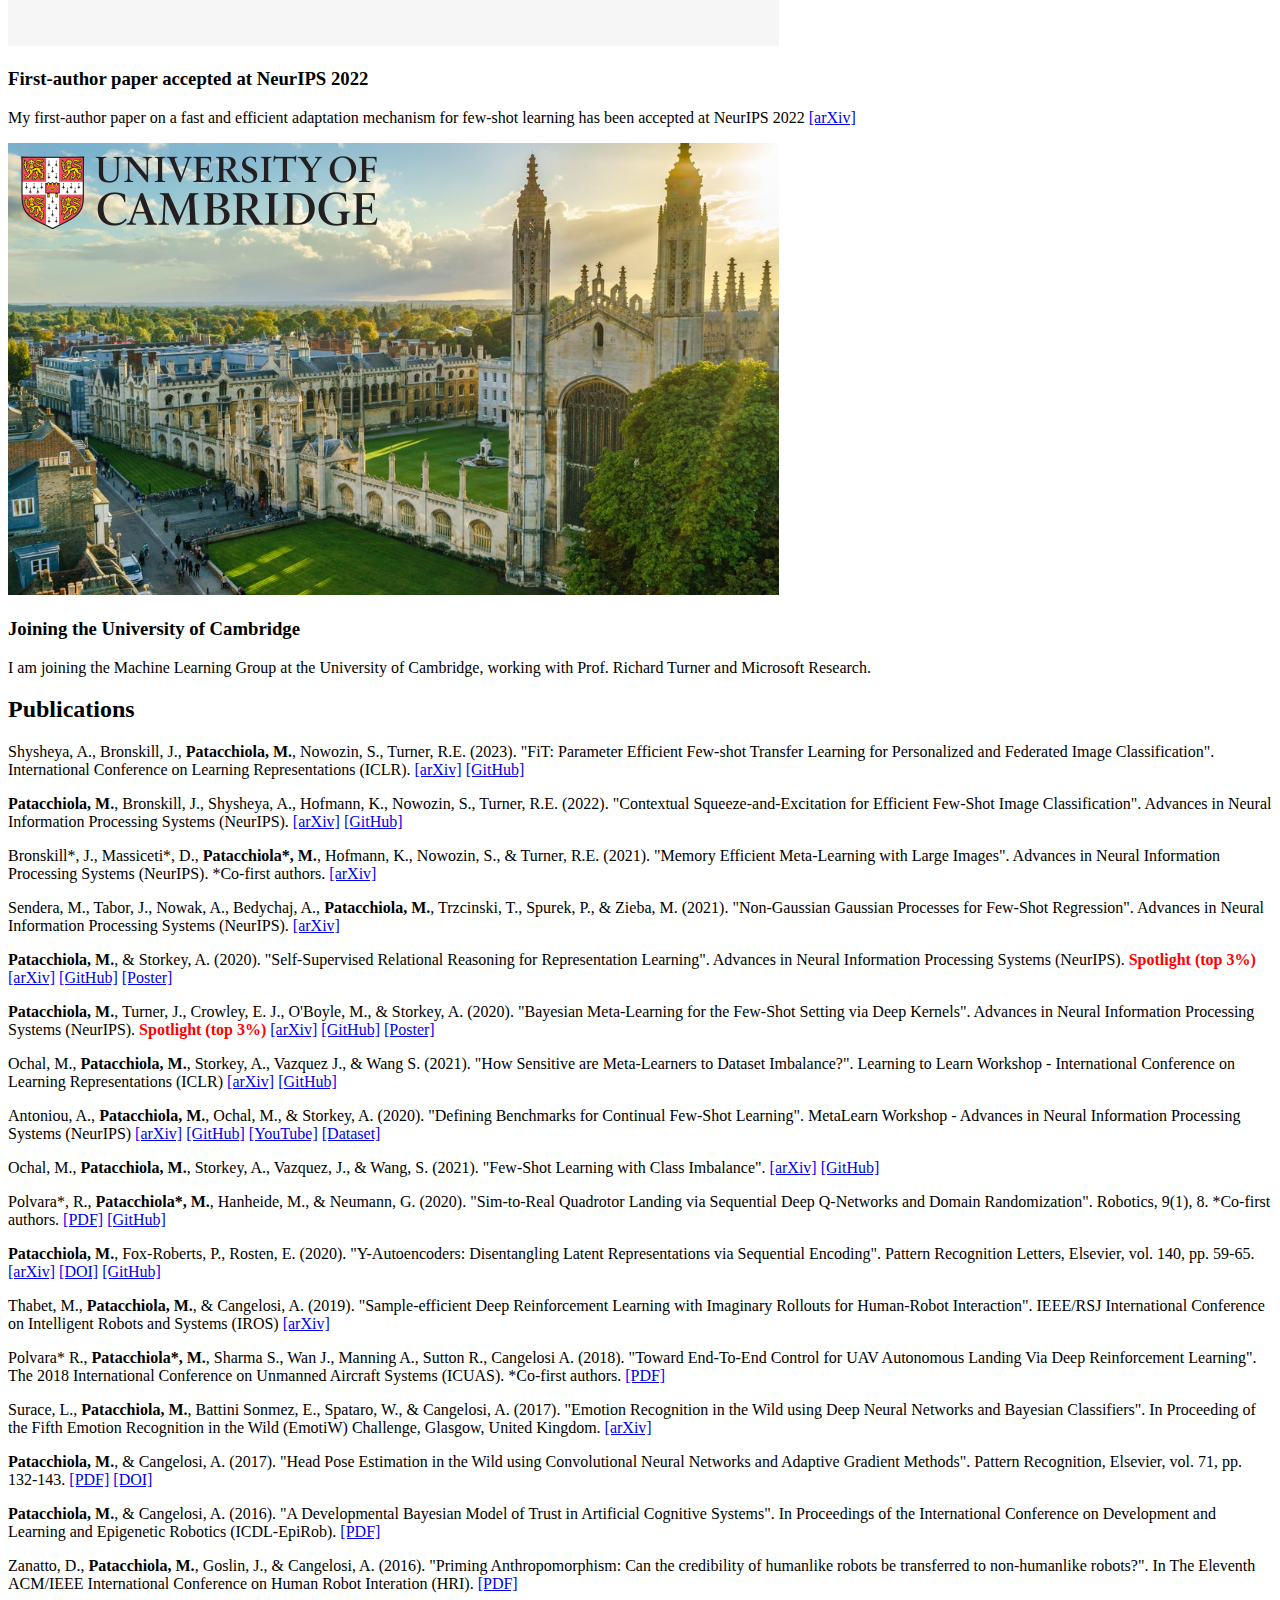
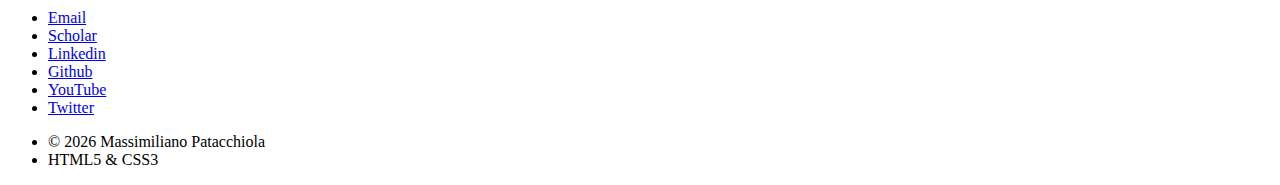
==== commit 9c075b5a: "Adding the ICLR 2023 FiT publication" ====
--- a/index.html
+++ b/index.html
@@ -98,7 +98,7 @@
 						<img src="images/fulls/logo_laral_small.jpg" alt="LARAL Rome" style="width:80px;height:60px;padding-left:20px;float:left;margin: 10px 55px 30px 0px;">					
 						<b>Internship.</b> Laboratory of Artificial Life and Robotics (LARAL). Rome (Italy).  <br />
 Artificial neural networks and genetic algorithms in evolutionary robotics. <br />
-Supervisor: <a target="_blank" href="http://www.istc.cnr.it/people/domenico-parisi">Domenico Parisi</a>
+Supervisor: <a target="_blank" href="https://www.istc.cnr.it">Domenico Parisi</a>
 								</p>
 
 <br>
@@ -146,10 +146,10 @@
 					<section id="three">
                                                <h2>Publications</h2>
                                                        <p>
+                                                       Shysheya, A., Bronskill, J., <strong>Patacchiola, M.</strong>, Nowozin, S., Turner, R.E. (2023). "FiT: Parameter Efficient Few-shot Transfer Learning for Personalized and Federated Image Classification". International Conference on Learning Representations (ICLR). <a target="_blank" href="https://arxiv.org/abs/2206.08671">[arXiv]</a> <a target="_blank" href="https://github.com/cambridge-mlg/fit">[GitHub]</a>
+                                                       </p>
+                                                       <p>
                                                        <strong>Patacchiola, M.</strong>, Bronskill, J., Shysheya, A., Hofmann, K., Nowozin, S., Turner, R.E. (2022). "Contextual Squeeze-and-Excitation for Efficient Few-Shot Image Classification". Advances in Neural Information Processing Systems (NeurIPS). <a target="_blank" href="https://arxiv.org/abs/2206.09843">[arXiv]</a> <a target="_blank" href="https://github.com/mpatacchiola/contextual-squeeze-and-excitation">[GitHub]</a>
-                                                       </p>
-                                                       <p>
-                                                       Shysheya, A., Bronskill, J., <strong>Patacchiola, M.</strong>, Nowozin, S., Turner, R.E. (2022). "FiT: Parameter Efficient Few-shot Transfer Learning for Personalized and Federated Image Classification" <a target="_blank" href="https://arxiv.org/abs/2206.08671">[arXiv]</a> <a target="_blank" href="https://github.com/cambridge-mlg/fit">[GitHub]</a>
                                                        </p>
                                                        <p>
                                                        Bronskill*, J., Massiceti*, D., <strong>Patacchiola*, M.</strong>, Hofmann, K., Nowozin, S., & Turner, R.E. (2021). "Memory Efficient Meta-Learning with Large Images". Advances in Neural Information Processing Systems (NeurIPS). *Co-first authors. <a target="_blank" href="https://arxiv.org/abs/2107.01105">[arXiv]</a>
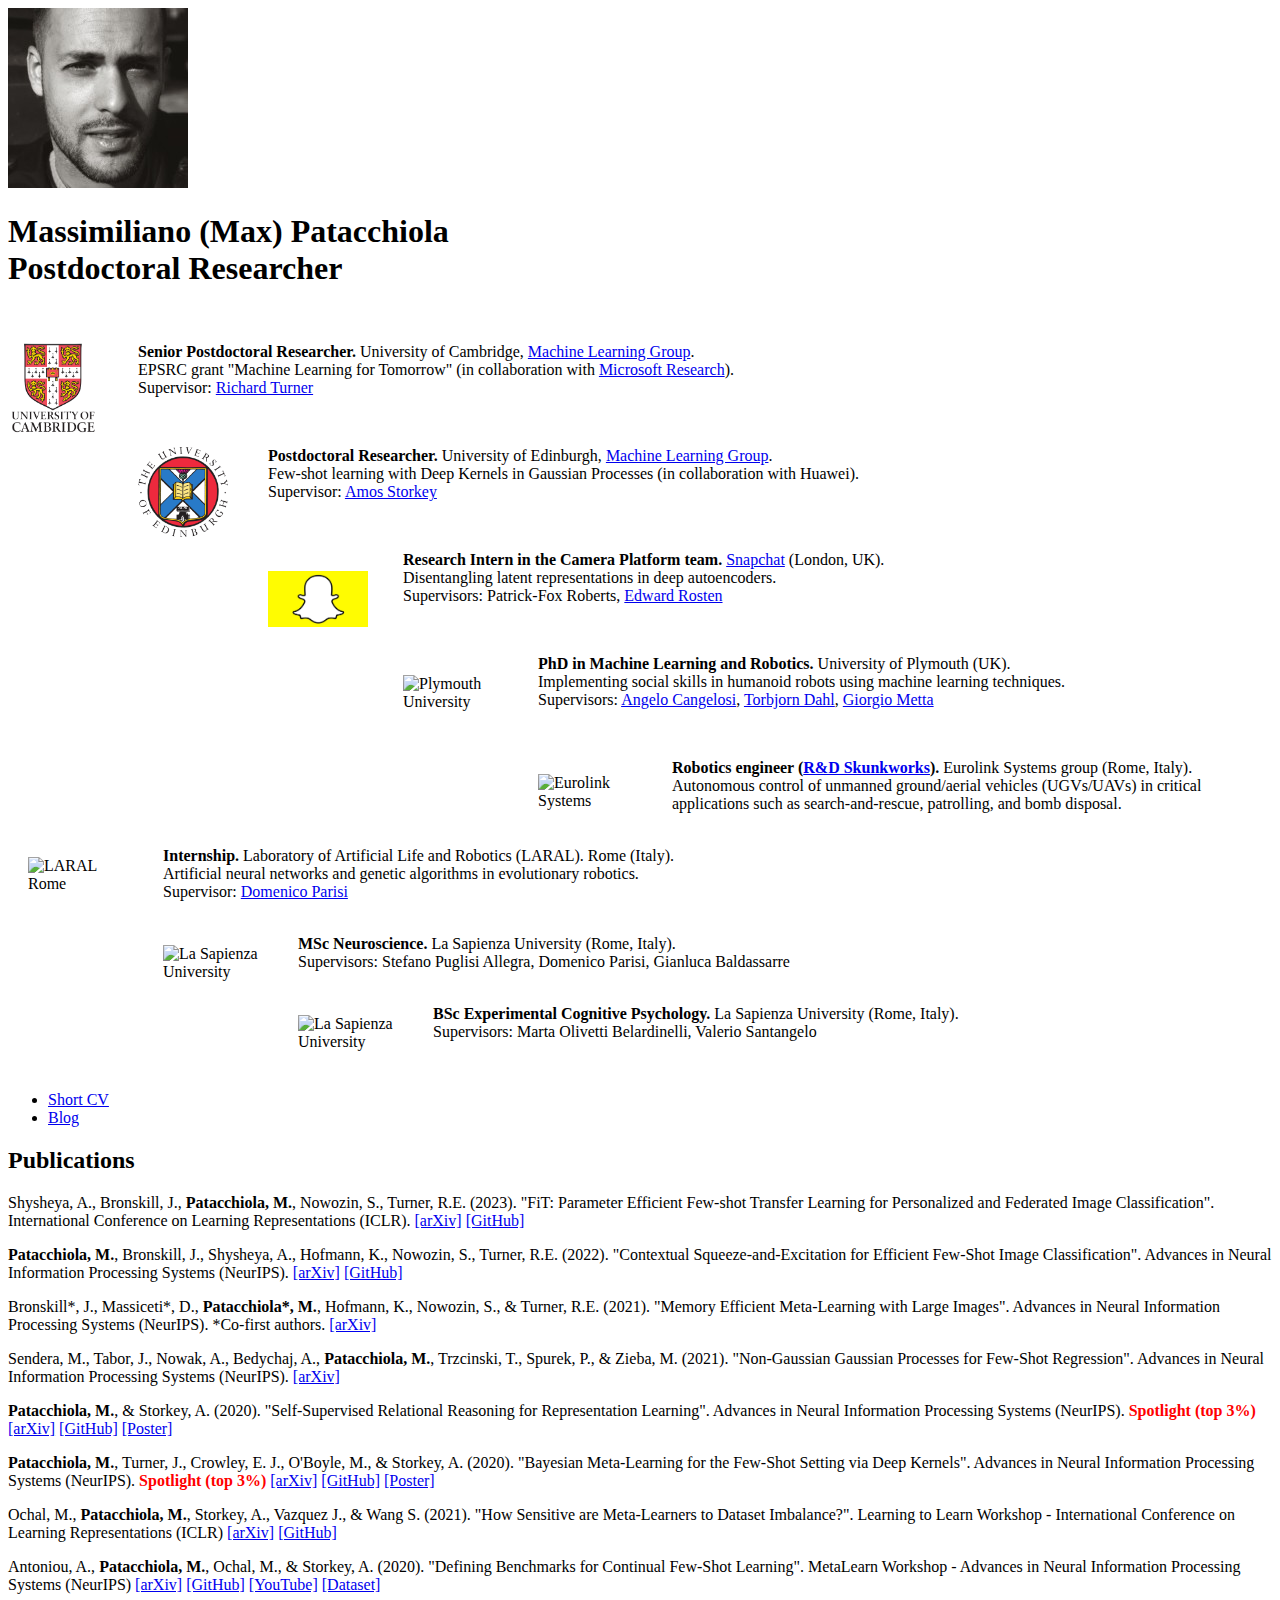
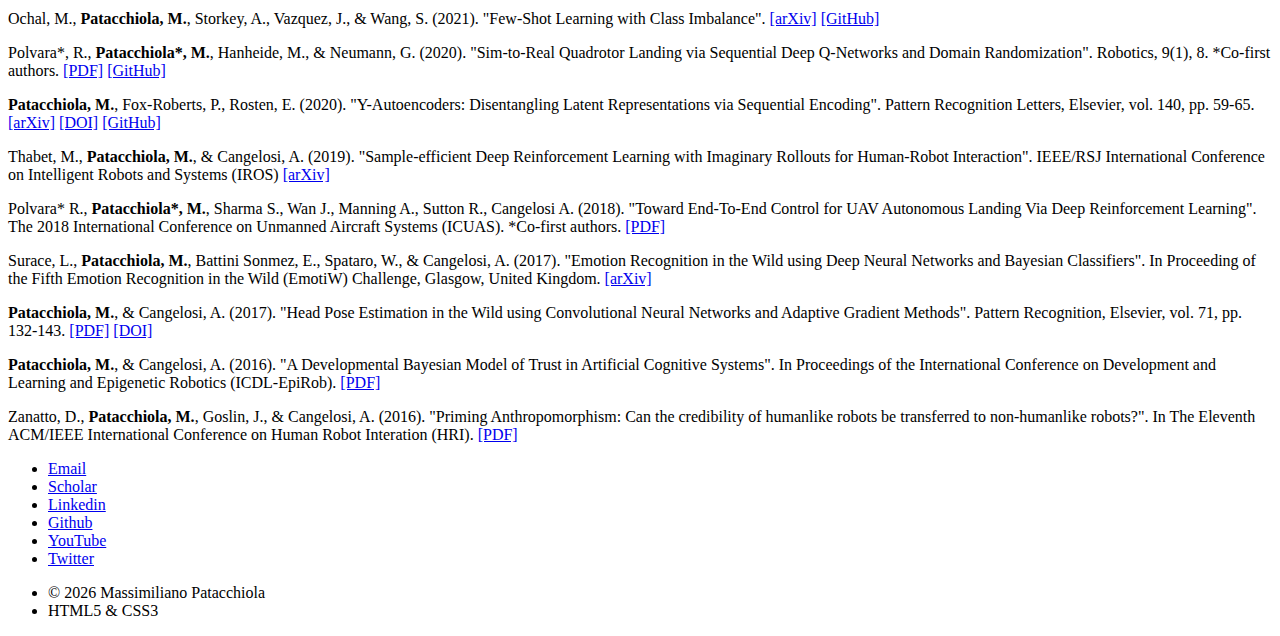
==== commit 30a4a5a6: "Removing the recent activity section (broken due to jquery)" ====
--- a/index.html
+++ b/index.html
@@ -126,20 +126,6 @@
 
 				<!-- Two -->
 					<section id="two">
-						<h2>Recent Activity</h2>
-						<div class="row">
-                                                        <!-- Be careful here. Alternate the "6u 12u" to the "6u$ 12u" otherwise the image will be disposed on columns instead of rows -->
-							<article class="6u 12u$(xsmall) work-item">
-								<a href="images/fulls/neurips_2020_accepted.png" class="image fit thumb"><img src="images/thumbs/neurips_logo.png" alt="" /></a>
-								<h3>First-author paper accepted at NeurIPS 2022</h3>
-								<p>My first-author paper on a fast and efficient adaptation mechanism for few-shot learning has been accepted at NeurIPS 2022 <a target="_blank" href="https://arxiv.org/abs/2206.09843">[arXiv]</a> </p>
-							</article>
-							<article class="6u$ 12u$(xsmall) work-item">
-								<a href="images/fulls/cambridge_college_night.jpg" class="image fit thumb"><img src="images/thumbs/cambridge_college.png" alt="" /></a>
-								<h3>Joining the University of Cambridge</h3>
-								<p>I am joining the Machine Learning Group at the University of Cambridge, working with Prof. Richard Turner and Microsoft Research.</p>
-							</article>
-						</div>
 					</section>
 
 				<!-- Three -->
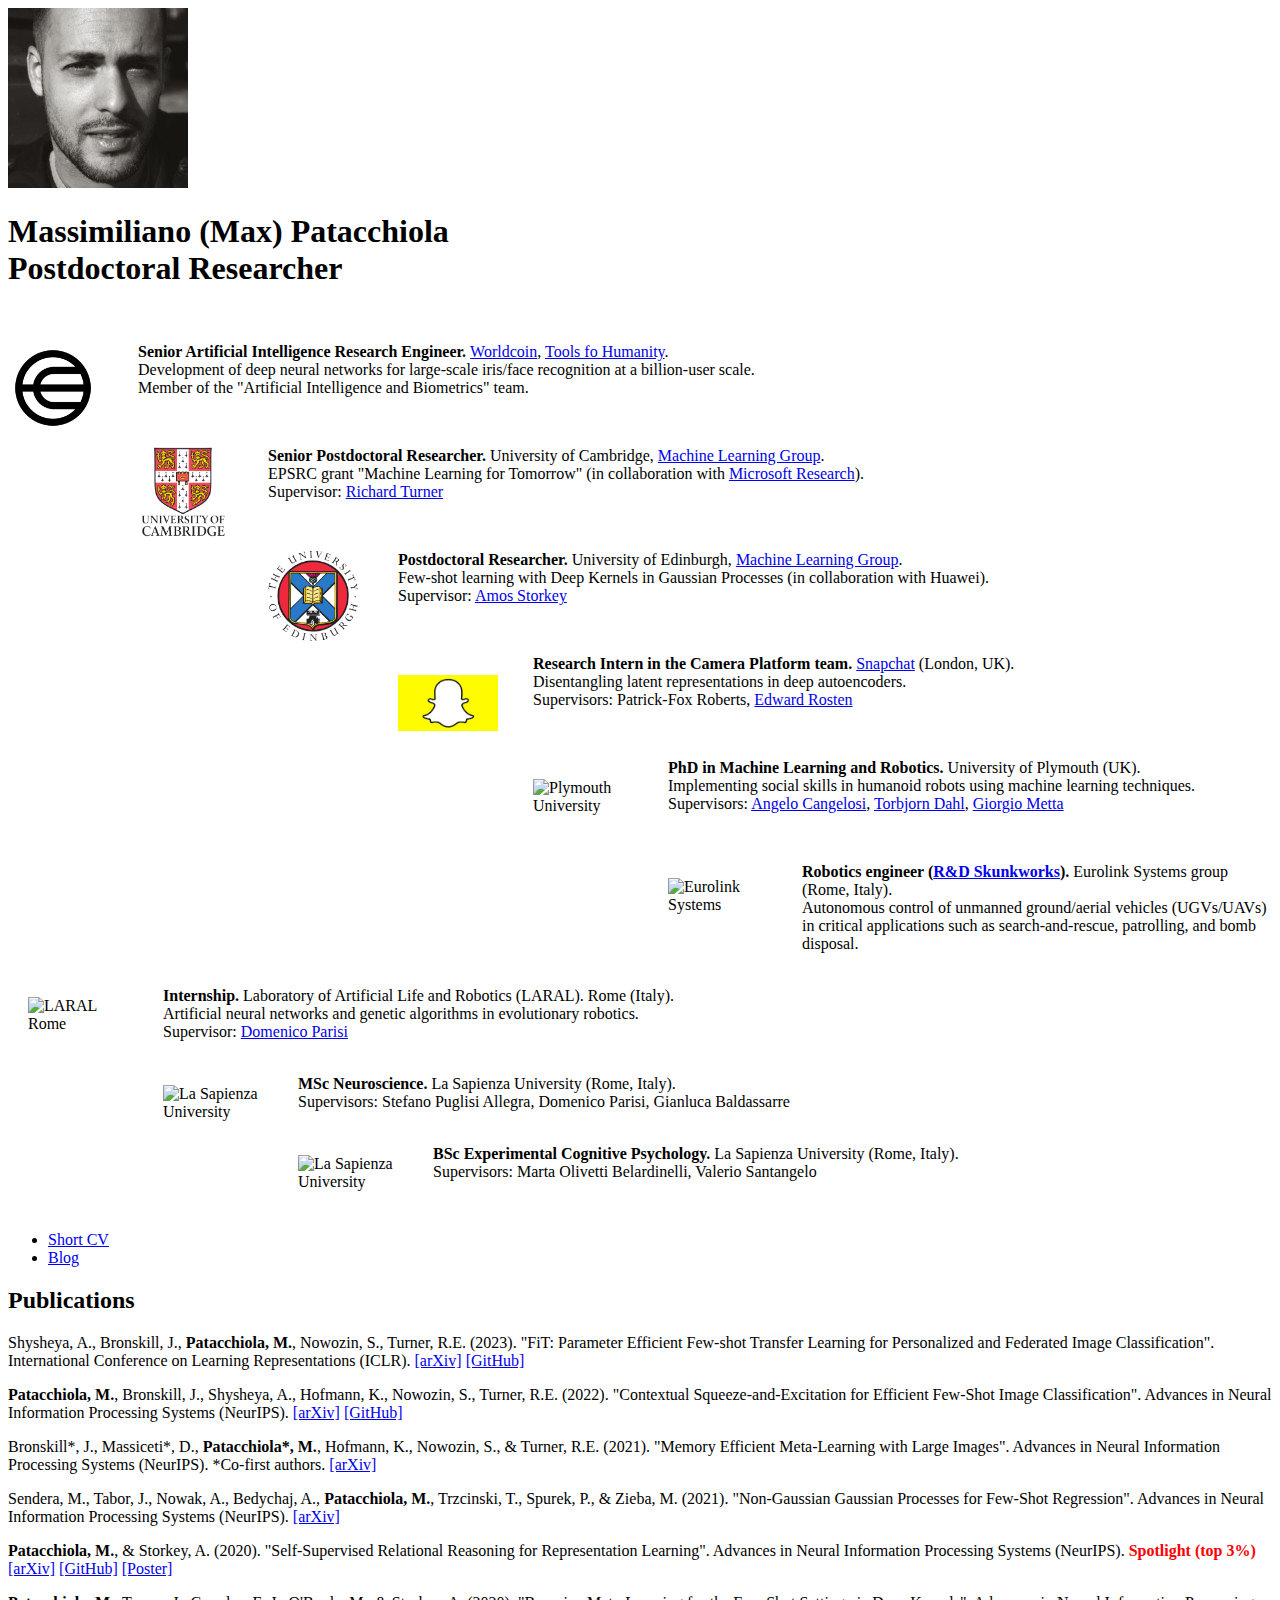
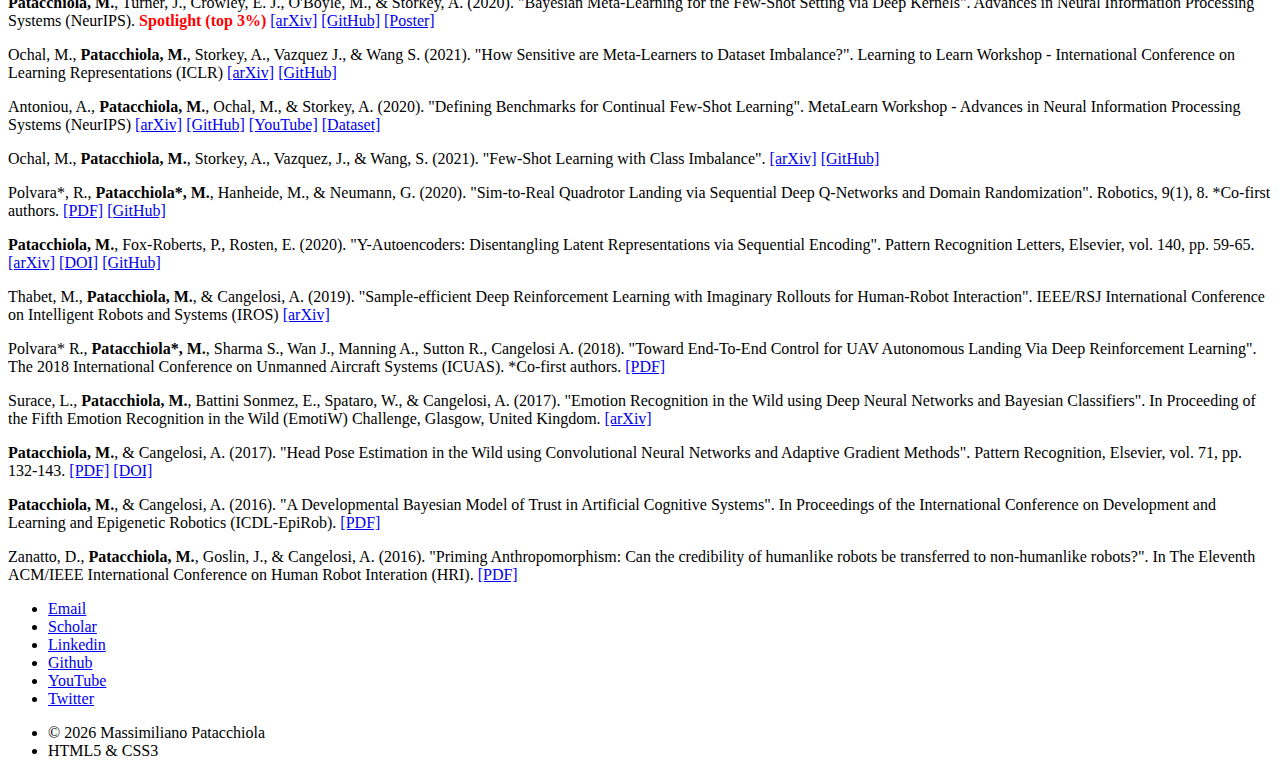
==== commit dbfd1e2a: "Adding the worldcoin position" ====
--- a/index.html
+++ b/index.html
@@ -54,9 +54,18 @@
 -->
 
 <p>	
-						<img src="images/fulls/cambridge_logo.png" alt="Edinburgh." style="width:90px;height:90px;float:left;margin: 0px 40px 25px 0px;">					
+						<img src="images/fulls/worldcoin_logo.png" alt="Worldcoin." style="width:90px;height:90px;float:left;margin: 0px 40px 25px 0px;">					
 					
-<b>Senior Postdoctoral Researcher.</b> University of Cambridge, <a target="_blank" href="http://mlg.eng.cam.ac.uk">Machine Learning Group</a>. <br /> EPSRC grant "Machine Learning for Tomorrow" (in collaboration with <a target="_blank" href="https://www.microsoft.com/en-us/research/lab/microsoft-research-cambridge/">Microsoft Research</a>). <br />
+<b>Senior Artificial Intelligence Research Engineer. </b> <a target="_blank" href="https://worldcoin.org">Worldcoin</a>, <a target="_blank" href="https://www.toolsforhumanity.com">Tools fo Humanity</a>. <br/> Development of deep neural networks for large-scale iris/face recognition at a billion-user scale.<br/>
+Member of the "Artificial Intelligence and Biometrics" team.
+</p>
+
+<br>
+
+<p>	
+						<img src="images/fulls/cambridge_logo.png" alt="Cambridge." style="width:90px;height:90px;float:left;margin: 0px 40px 25px 0px;">					
+					
+<b>Senior Postdoctoral Researcher.</b> University of Cambridge, <a target="_blank" href="http://mlg.eng.cam.ac.uk">Machine Learning Group</a>. <br /> EPSRC grant "Machine Learning for Tomorrow" (in collaboration with <a target="_blank" href="https://www.microsoft.com/en-us/research/lab/microsoft-research-cambridge/">Microsoft Research</a>). <br/>
 Supervisor: <a target="_blank" href="http://cbl.eng.cam.ac.uk/Public/Turner/Turner">Richard Turner</a>
 </p>
 
@@ -65,7 +74,7 @@
 <p>	
 						<img src="images/fulls/edinburgh_logo.png" alt="Edinburgh." style="width:90px;height:90px;float:left;margin: 0px 40px 25px 0px;">					
 					
-<b>Postdoctoral Researcher.</b> University of Edinburgh, <a target="_blank" href="http://www.anc.ed.ac.uk/machine-learning/">Machine Learning Group</a>. <br /> Few-shot learning with Deep Kernels in Gaussian Processes (in collaboration with Huawei). <br />
+<b>Postdoctoral Researcher.</b> University of Edinburgh, <a target="_blank" href="http://www.anc.ed.ac.uk/machine-learning/">Machine Learning Group</a>. <br/> Few-shot learning with Deep Kernels in Gaussian Processes (in collaboration with Huawei). <br/>
 Supervisor: <a target="_blank" href="http://www.bayeswatch.com/">Amos Storkey</a>
 </p>
 
@@ -74,7 +83,7 @@
 <p>	
 						<img src="images/fulls/snap_logo.jpg" alt="Snap Inc." style="width:100px;height:56px;float:left;margin: 20px 35px 30px 0px;">					
 					
-<b>Research Intern in the Camera Platform team.</b> <a target="_blank" href="https://www.snapchat.com">Snapchat</a> (London, UK). <br /> Disentangling latent representations in deep autoencoders. <br />
+<b>Research Intern in the Camera Platform team.</b> <a target="_blank" href="https://www.snapchat.com">Snapchat</a> (London, UK). <br/> Disentangling latent representations in deep autoencoders. <br/>
 Supervisors: Patrick-Fox Roberts, <a target="_blank" href="https://www.edwardrosten.com">Edward Rosten</a>
 </p>
 
@@ -83,7 +92,7 @@
 <p>	
 						<img src="images/fulls/plymouth_robotics_small.png" alt="Plymouth University" style="width:100px;height:59px;float:left;margin: 20px 35px 30px 0px;">					
 					
-<b>PhD in Machine Learning and Robotics.</b> University of Plymouth (UK). <br /> Implementing social skills in humanoid robots using machine learning techniques.  <br />
+<b>PhD in Machine Learning and Robotics.</b> University of Plymouth (UK). <br/> Implementing social skills in humanoid robots using machine learning techniques.  <br />
 Supervisors: <a target="_blank" href="https://www.research.manchester.ac.uk/portal/angelo.cangelosi.html">Angelo Cangelosi</a>, <a target="_blank" href="https://uk.linkedin.com/in/tdahl">Torbjorn Dahl</a>, <a target="_blank" href="https://www.iit.it/people/giorgio-metta">Giorgio Metta</a>
 </p>
 
@@ -92,7 +101,7 @@
 <p>
 						<img src="images/fulls/eurolink_logo_grey.png" alt="Eurolink Systems" style="width:99px;height:36px;float:left;margin: 15px 35px 30px 0px;">					
 						<b>Robotics engineer (<a target="_blank" href="https://en.wikipedia.org/wiki/Skunkworks_project">R&D Skunkworks</a>).</b> Eurolink Systems group (Rome, Italy).  
-<br />Autonomous control of unmanned ground/aerial vehicles (UGVs/UAVs) in critical applications such as search-and-rescue, patrolling, and bomb disposal.<br />
+<br/>Autonomous control of unmanned ground/aerial vehicles (UGVs/UAVs) in critical applications such as search-and-rescue, patrolling, and bomb disposal.<br/>
 								</p>
 <br>
 						<img src="images/fulls/logo_laral_small.jpg" alt="LARAL Rome" style="width:80px;height:60px;padding-left:20px;float:left;margin: 10px 55px 30px 0px;">					
@@ -126,10 +135,6 @@
 
 				<!-- Two -->
 					<section id="two">
-					</section>
-
-				<!-- Three -->
-					<section id="three">
                                                <h2>Publications</h2>
                                                        <p>
                                                        Shysheya, A., Bronskill, J., <strong>Patacchiola, M.</strong>, Nowozin, S., Turner, R.E. (2023). "FiT: Parameter Efficient Few-shot Transfer Learning for Personalized and Federated Image Classification". International Conference on Learning Representations (ICLR). <a target="_blank" href="https://arxiv.org/abs/2206.08671">[arXiv]</a> <a target="_blank" href="https://github.com/cambridge-mlg/fit">[GitHub]</a>
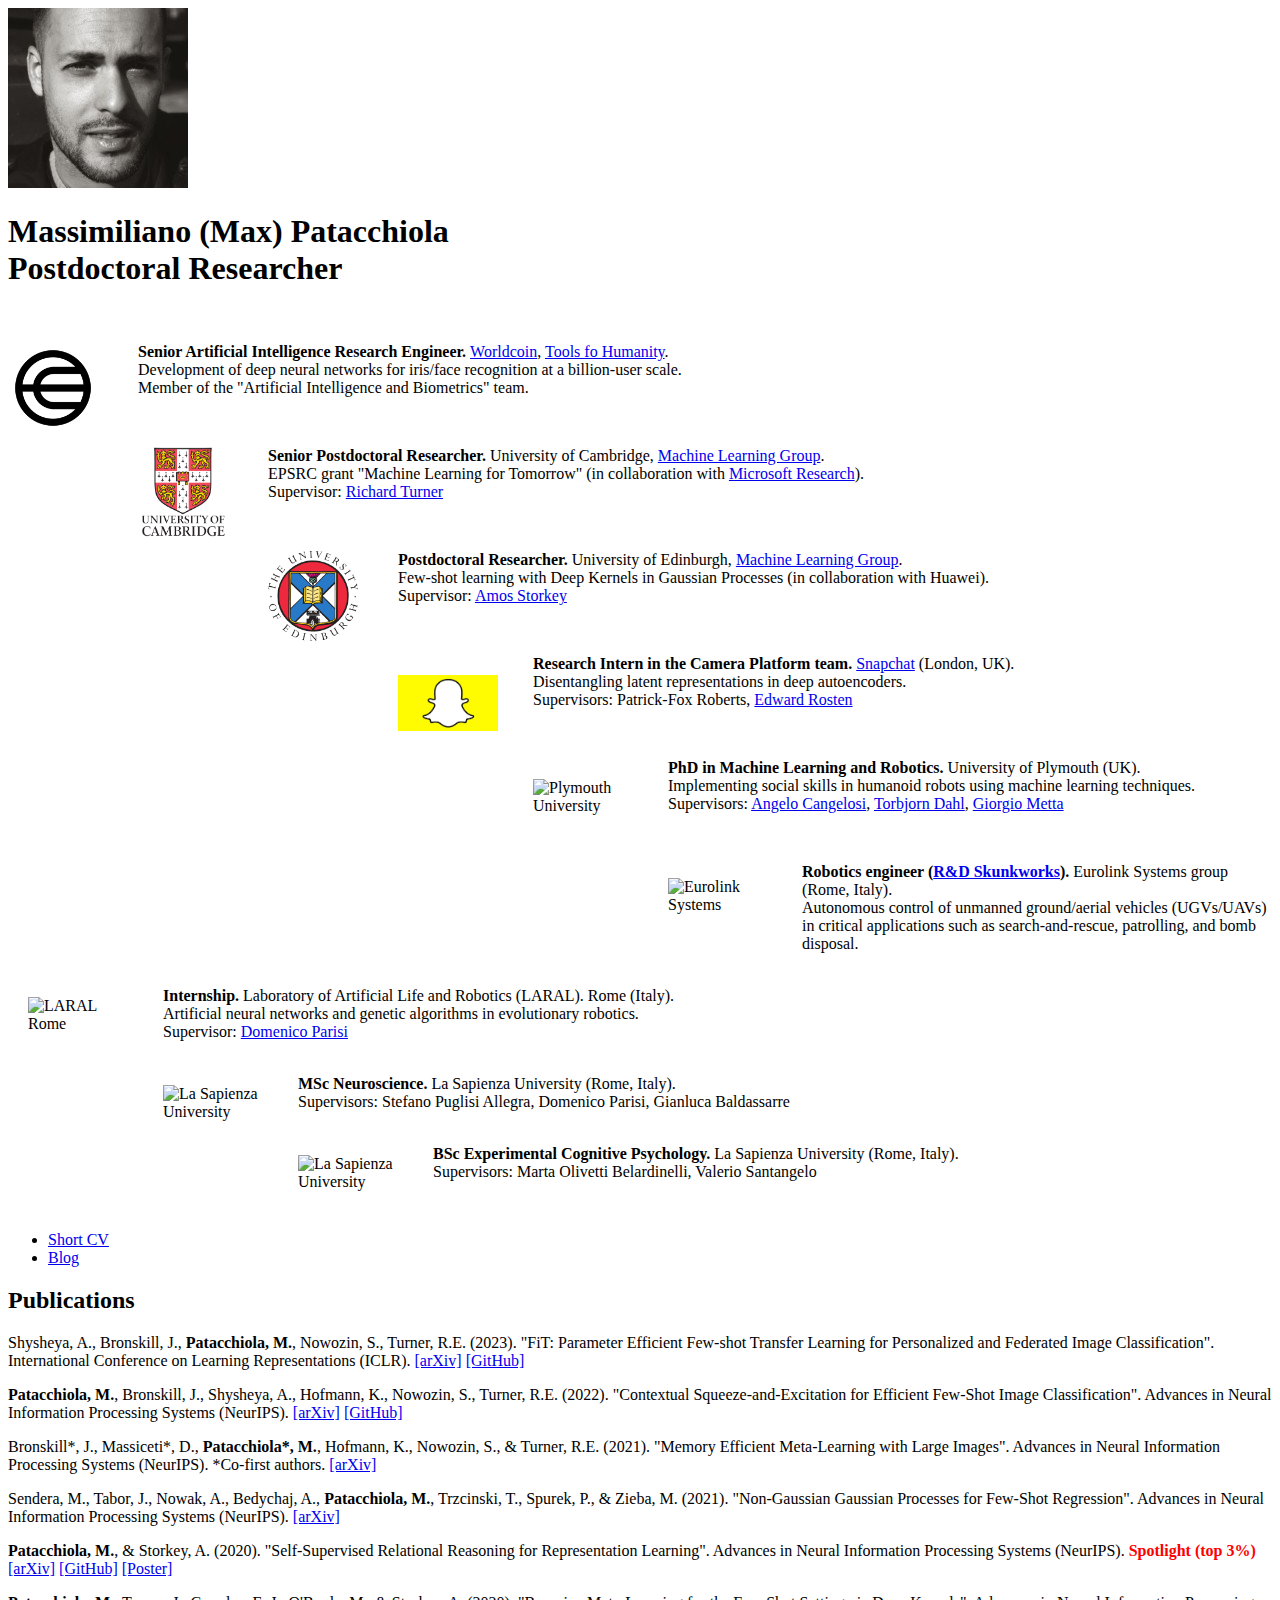
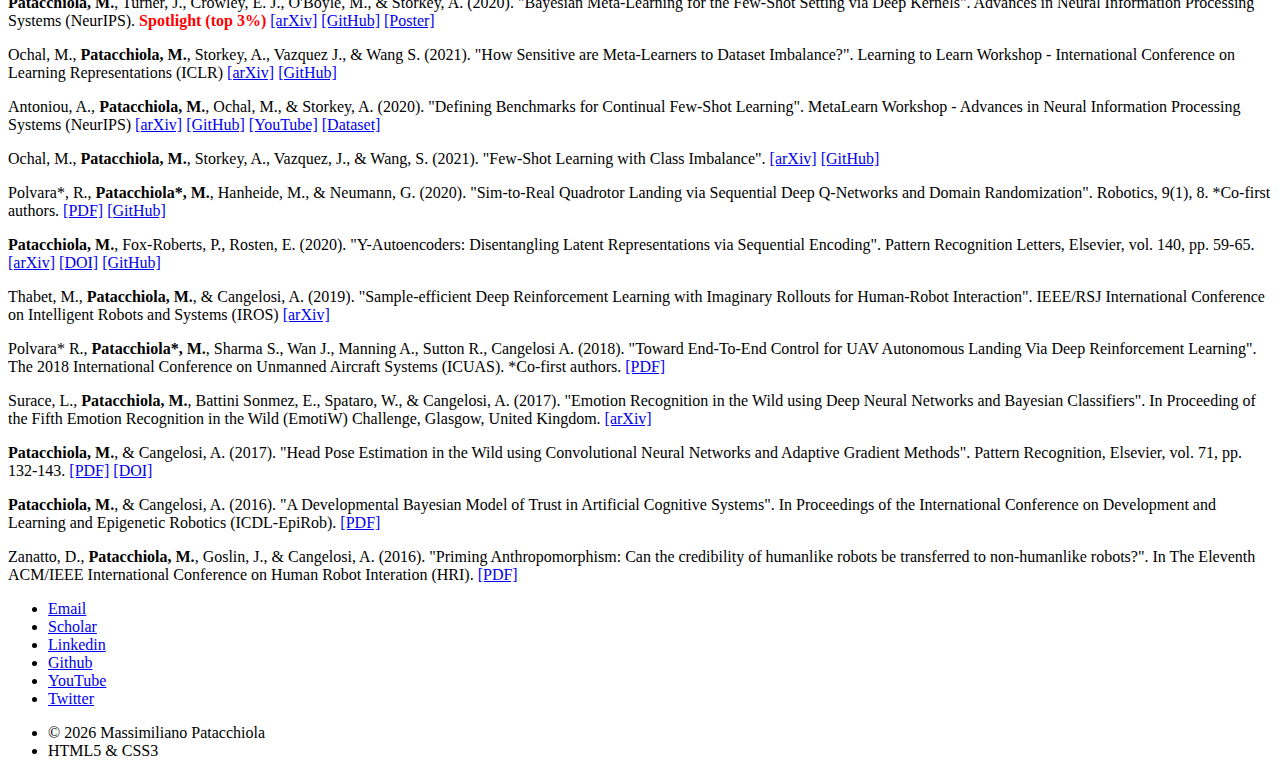
==== commit 57bd3953: "Shortening sentence for better format" ====
--- a/index.html
+++ b/index.html
@@ -56,7 +56,7 @@
 <p>	
 						<img src="images/fulls/worldcoin_logo.png" alt="Worldcoin." style="width:90px;height:90px;float:left;margin: 0px 40px 25px 0px;">					
 					
-<b>Senior Artificial Intelligence Research Engineer. </b> <a target="_blank" href="https://worldcoin.org">Worldcoin</a>, <a target="_blank" href="https://www.toolsforhumanity.com">Tools fo Humanity</a>. <br/> Development of deep neural networks for large-scale iris/face recognition at a billion-user scale.<br/>
+<b>Senior Artificial Intelligence Research Engineer. </b> <a target="_blank" href="https://worldcoin.org">Worldcoin</a>, <a target="_blank" href="https://www.toolsforhumanity.com">Tools fo Humanity</a>. <br/> Development of deep neural networks for iris/face recognition at a billion-user scale.<br/>
 Member of the "Artificial Intelligence and Biometrics" team.
 </p>
 
